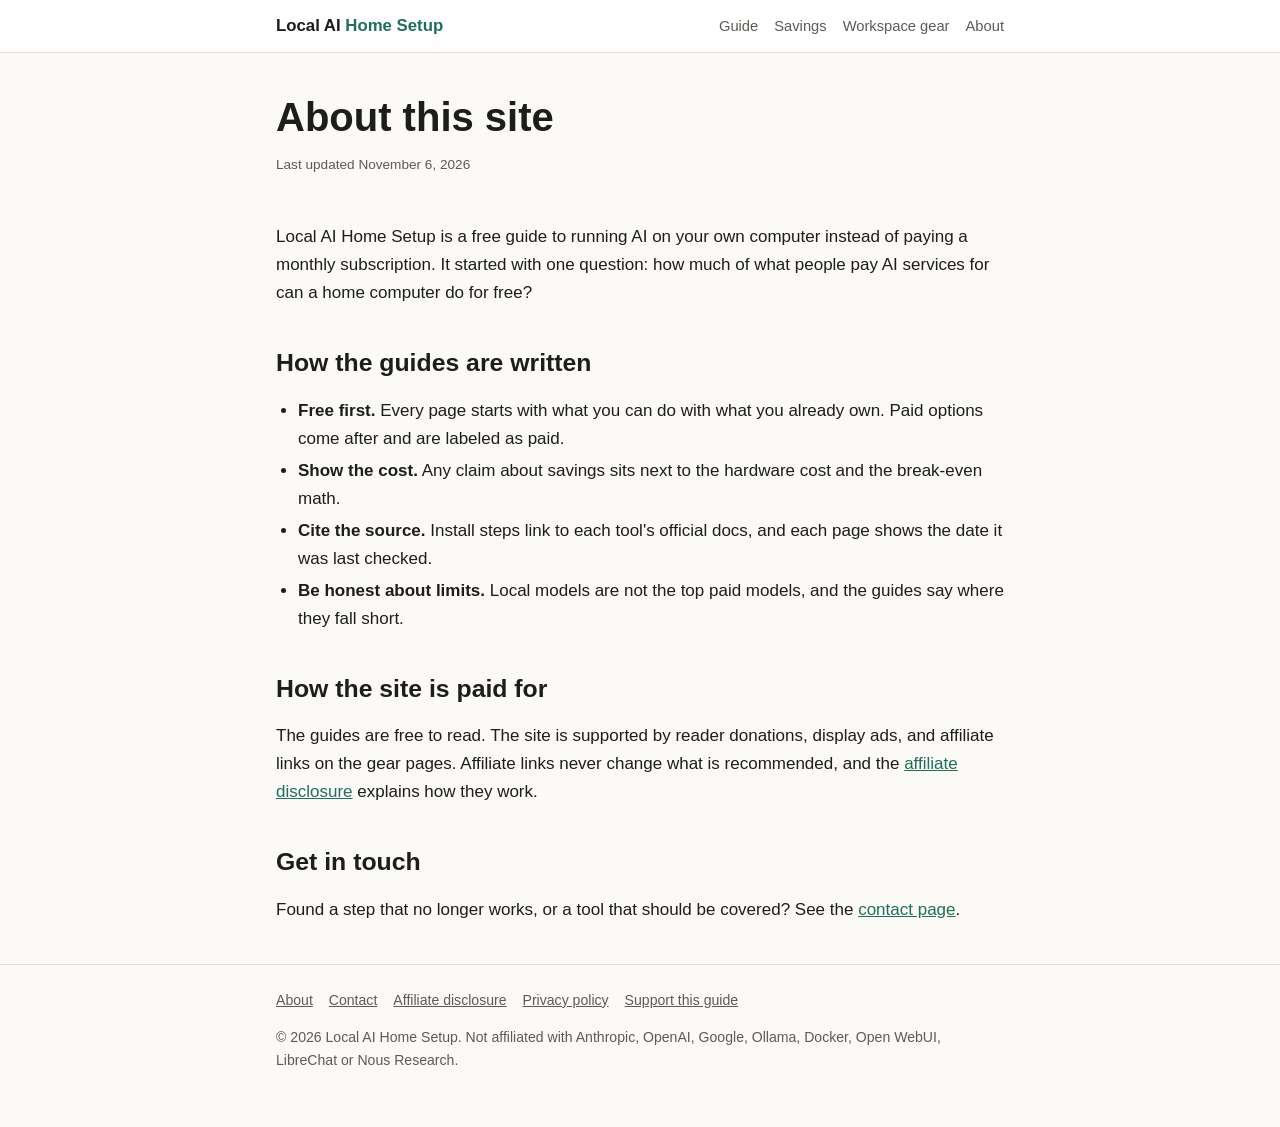
==== docs/about.html @ dd0f05dd "Build Phase 1 local AI guide site Co-Authored-By: Claude Opus 5.5 <noreply@anthropic.com> Claude-Ses" ====
<!doctype html>
<html lang="en" class="no-js">
<head>
<meta charset="utf-8">
<meta name="viewport" content="width=device-width, initial-scale=1">
<title>About this site | Local AI Home Setup</title>
<meta name="description" content="Who runs Local AI Home Setup and why the guides are free-first.">
<link rel="stylesheet" href="assets/style.css">
</head>
<body>
<header class="site-header">
  <div class="wrap">
    <a class="brand" href="index.html">Local AI <span>Home Setup</span></a>
    <nav class="site-nav" aria-label="Main">
      <a href="index.html#guide">Guide</a>
      <a href="index.html#savings">Savings</a>
      <a href="index.html#gear">Workspace gear</a>
      <a href="about.html">About</a>
    </nav>
  </div>
</header>
<main class="wrap">
<div class="hero"><h1>About this site</h1><p class="meta">Last updated November 6, 2026</p></div>

<p>Local AI Home Setup is a free guide to running AI on your own computer instead of paying a monthly subscription. It started with one question: how much of what people pay AI services for can a home computer do for free?</p>
<h2>How the guides are written</h2>
<ul>
  <li><strong>Free first.</strong> Every page starts with what you can do with what you already own. Paid options come after and are labeled as paid.</li>
  <li><strong>Show the cost.</strong> Any claim about savings sits next to the hardware cost and the break-even math.</li>
  <li><strong>Cite the source.</strong> Install steps link to each tool's official docs, and each page shows the date it was last checked.</li>
  <li><strong>Be honest about limits.</strong> Local models are not the top paid models, and the guides say where they fall short.</li>
</ul>
<h2>How the site is paid for</h2>
<p>The guides are free to read. The site is supported by reader donations, display ads, and affiliate links on the gear pages. Affiliate links never change what is recommended, and the <a href="disclosure.html">affiliate disclosure</a> explains how they work.</p>
<h2>Get in touch</h2>
<p>Found a step that no longer works, or a tool that should be covered? See the <a href="contact.html">contact page</a>.</p>

</main>
<footer class="site-footer">
  <div class="wrap">
    <nav aria-label="Footer">
      <a href="about.html">About</a>
      <a href="contact.html">Contact</a>
      <a href="disclosure.html">Affiliate disclosure</a>
      <a href="privacy.html">Privacy policy</a>
      <a href="index.html#support">Support this guide</a>
    </nav>
    <p>© <span id="year">2026</span> Local AI Home Setup. Not affiliated with Anthropic, OpenAI, Google, Ollama, Docker, Open WebUI, LibreChat or Nous Research.</p>
  </div>
</footer>
<script src="assets/app.js"></script>
</body>
</html>
---- docs/assets/style.css ----
:root {
  --bg: #fbfaf7;
  --surface: #ffffff;
  --surface-2: #f2f0ea;
  --text: #1d1d1b;
  --muted: #5d5b55;
  --line: #e2dfd6;
  --accent: #1f6f5c;
  --accent-soft: #e3f1ec;
  --warn-bg: #fff6e0;
  --warn-line: #e8c66a;
  --code-bg: #1e1f22;
  --code-text: #e8e6e3;
  --radius: 10px;
  --max: 760px;
}
@media (prefers-color-scheme: dark) {
  :root {
    --bg: #141513;
    --surface: #1c1d1b;
    --surface-2: #242522;
    --text: #ecebe6;
    --muted: #a6a49c;
    --line: #34352f;
    --accent: #5cc3a6;
    --accent-soft: #1d332c;
    --warn-bg: #2e2716;
    --warn-line: #7a6424;
    --code-bg: #0e0f0e;
  }
}
* { box-sizing: border-box; }
html { scroll-behavior: smooth; }
body {
  margin: 0;
  background: var(--bg);
  color: var(--text);
  font: 17px/1.65 -apple-system, BlinkMacSystemFont, "Segoe UI", Roboto, Helvetica, Arial, sans-serif;
  -webkit-text-size-adjust: 100%;
}
a { color: var(--accent); }
img { max-width: 100%; }
.wrap { max-width: var(--max); margin: 0 auto; padding: 0 16px; }

/* Header and nav */
.site-header { border-bottom: 1px solid var(--line); background: var(--surface); }
.site-header .wrap { display: flex; flex-wrap: wrap; align-items: center; justify-content: space-between; gap: 8px 20px; padding-top: 12px; padding-bottom: 12px; }
.brand { font-weight: 700; text-decoration: none; color: var(--text); font-size: 1.05rem; }
.brand span { color: var(--accent); }
.site-nav { display: flex; flex-wrap: wrap; gap: 4px 16px; font-size: .92rem; }
.site-nav a { color: var(--muted); text-decoration: none; }
.site-nav a:hover { color: var(--accent); }

/* Hero */
.hero { padding: 40px 0 16px; }
.hero h1 { font-size: clamp(1.8rem, 5vw, 2.5rem); line-height: 1.2; margin: 0 0 12px; }
.lede { font-size: 1.12rem; color: var(--muted); margin: 0 0 18px; }
.meta { font-size: .85rem; color: var(--muted); }
.btn { display: inline-block; background: var(--accent); color: #fff; padding: 10px 18px; border-radius: 8px; text-decoration: none; font-weight: 600; }
@media (prefers-color-scheme: dark) { .btn { color: #0d1a16; } }

/* Contents */
.toc { background: var(--surface); border: 1px solid var(--line); border-radius: var(--radius); padding: 14px 18px; margin: 20px 0; }
.toc strong { display: block; margin-bottom: 4px; }
.toc ol { margin: 0; padding-left: 20px; }
.toc li { margin: 2px 0; }

/* Sections */
section { padding: 8px 0; }
h2 { font-size: 1.55rem; line-height: 1.3; margin: 40px 0 10px; scroll-margin-top: 16px; }
h3 { font-size: 1.15rem; margin: 26px 0 8px; }
.part-label { text-transform: uppercase; letter-spacing: .08em; font-size: .75rem; font-weight: 700; color: var(--accent); margin: 48px 0 -30px; }
.step-num { display: inline-flex; align-items: center; justify-content: center; width: 30px; height: 30px; border-radius: 50%; background: var(--accent); color: #fff; font-size: .9rem; margin-right: 8px; vertical-align: 2px; }
@media (prefers-color-scheme: dark) { .step-num { color: #0d1a16; } }

.check { border-left: 4px solid var(--accent); background: var(--accent-soft); padding: 10px 14px; border-radius: 0 8px 8px 0; margin: 16px 0; }
.note { border-left: 4px solid var(--warn-line); background: var(--warn-bg); padding: 10px 14px; border-radius: 0 8px 8px 0; margin: 16px 0; }
.check p, .note p { margin: 0; }

/* Code */
code { font-family: ui-monospace, SFMono-Regular, Menlo, Consolas, monospace; font-size: .88em; background: var(--surface-2); padding: 1px 5px; border-radius: 4px; overflow-wrap: anywhere; }
.code { position: relative; margin: 12px 0; }
.code pre { margin: 0; background: var(--code-bg); color: var(--code-text); padding: 14px 16px; padding-right: 72px; border-radius: 8px; overflow-x: auto; font-size: .85rem; line-height: 1.5; }
.code pre code { background: none; padding: 0; color: inherit; font-size: inherit; overflow-wrap: normal; }
.copy { position: absolute; top: 8px; right: 8px; background: #3a3c40; color: #fff; border: 0; border-radius: 6px; padding: 4px 10px; font-size: .75rem; cursor: pointer; }
.copy:hover { background: #4b4e53; }

/* Tables */
.table-wrap { overflow-x: auto; margin: 14px 0; border: 1px solid var(--line); border-radius: var(--radius); }
table { border-collapse: collapse; width: 100%; font-size: .93rem; background: var(--surface); }
th, td { text-align: left; padding: 9px 12px; border-bottom: 1px solid var(--line); vertical-align: top; }
th { background: var(--surface-2); font-weight: 600; }
tr:last-child td { border-bottom: 0; }

/* OS tabs */
.tabs { margin: 14px 0; }
.tab-list { display: flex; flex-wrap: wrap; gap: 6px; margin-bottom: 8px; }
.tab-list button { border: 1px solid var(--line); background: var(--surface); color: var(--text); padding: 6px 14px; border-radius: 999px; cursor: pointer; font-size: .88rem; }
.tab-list button[aria-selected="true"] { background: var(--accent); border-color: var(--accent); color: #fff; }
@media (prefers-color-scheme: dark) { .tab-list button[aria-selected="true"] { color: #0d1a16; } }
.js .tab-panel[hidden] { display: none; }
.tab-panel h4 { margin: 4px 0; font-size: 1rem; }
.no-js .tab-list { display: none; }

/* Cards */
.cards { display: grid; grid-template-columns: repeat(auto-fit, minmax(220px, 1fr)); gap: 12px; margin: 14px 0; }
.card { background: var(--surface); border: 1px solid var(--line); border-radius: var(--radius); padding: 14px 16px; }
.card h4 { margin: 0 0 4px; font-size: 1.02rem; }
.card p { margin: 6px 0; font-size: .93rem; }
.card .tag { display: inline-block; font-size: .72rem; font-weight: 700; text-transform: uppercase; letter-spacing: .05em; padding: 2px 8px; border-radius: 999px; background: var(--accent-soft); color: var(--accent); }
.card .tag.paid { background: var(--warn-bg); color: #8a6200; }
@media (prefers-color-scheme: dark) { .card .tag.paid { color: #e8c66a; } }
.card.pick { border-color: var(--accent); }

/* Blog excerpt */
.blog { background: var(--surface); border: 1px solid var(--line); border-radius: var(--radius); padding: 4px 20px 16px; margin: 30px 0; }
.blog h2 { margin-top: 24px; }

/* Calculator */
.calc { background: var(--surface-2); border-radius: var(--radius); padding: 16px; margin: 18px 0; }
.calc-grid { display: grid; grid-template-columns: repeat(auto-fit, minmax(200px, 1fr)); gap: 12px; }
.calc label { display: block; font-size: .88rem; font-weight: 600; margin-bottom: 4px; }
.calc input, .calc select { width: 100%; padding: 8px 10px; font-size: 1rem; border: 1px solid var(--line); border-radius: 6px; background: var(--surface); color: var(--text); }
.calc-out { margin-top: 14px; font-size: 1.05rem; }
.calc-out strong { color: var(--accent); }

/* Gear */
.disclosure { border: 2px solid var(--warn-line); background: var(--warn-bg); border-radius: var(--radius); padding: 12px 16px; margin: 16px 0; font-size: .95rem; }
.gear-cat { margin: 26px 0; }
.slot { font-size: .8rem; color: var(--muted); border: 1px dashed var(--line); border-radius: 6px; padding: 6px 8px; margin-top: 8px; }

/* Ad slots */
.ad-slot { margin: 28px auto; min-height: 120px; display: flex; align-items: center; justify-content: center; border: 1px dashed var(--line); border-radius: 8px; color: var(--muted); font-size: .78rem; text-transform: uppercase; letter-spacing: .08em; background: var(--surface); }
.ad-slot::before { content: "Advertisement"; }
.ad-slot.wide { min-height: 100px; }

/* Support + footer */
.support { background: var(--accent-soft); border-radius: var(--radius); padding: 16px 20px; margin: 36px 0; }
.support h2 { margin-top: 6px; }
.site-footer { border-top: 1px solid var(--line); margin-top: 40px; padding: 24px 0 40px; font-size: .88rem; color: var(--muted); }
.site-footer nav { display: flex; flex-wrap: wrap; gap: 6px 16px; margin-bottom: 8px; }
.site-footer a { color: var(--muted); }

.sources { font-size: .88rem; }
.sources li { margin: 4px 0; overflow-wrap: anywhere; }
ul, ol { padding-left: 22px; }
li { margin: 4px 0; }
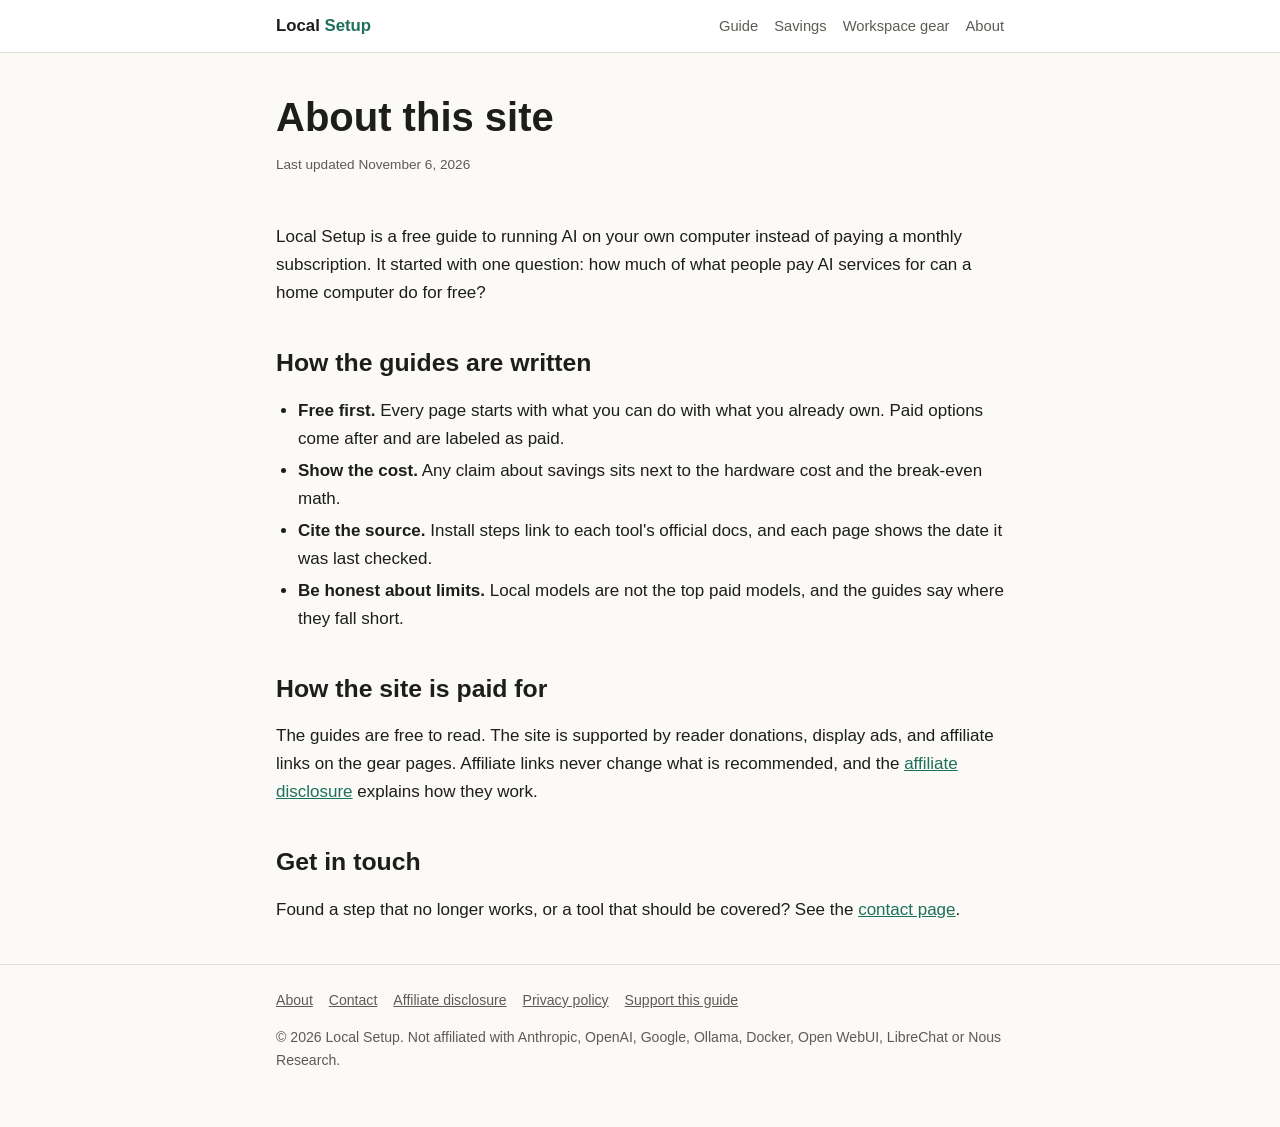
==== commit b26c3c61: "Rename site to Local Setup Co-Authored-By: Claude Opus 5.5 <noreply@anthropic.com> Claude-Session: h" ====
--- a/docs/about.html
+++ b/docs/about.html
@@ -3,14 +3,14 @@
 <head>
 <meta charset="utf-8">
 <meta name="viewport" content="width=device-width, initial-scale=1">
-<title>About this site | Local AI Home Setup</title>
-<meta name="description" content="Who runs Local AI Home Setup and why the guides are free-first.">
+<title>About this site | Local Setup</title>
+<meta name="description" content="Who runs Local Setup and why the guides are free-first.">
 <link rel="stylesheet" href="assets/style.css">
 </head>
 <body>
 <header class="site-header">
   <div class="wrap">
-    <a class="brand" href="index.html">Local AI <span>Home Setup</span></a>
+    <a class="brand" href="index.html">Local <span>Setup</span></a>
     <nav class="site-nav" aria-label="Main">
       <a href="index.html#guide">Guide</a>
       <a href="index.html#savings">Savings</a>
@@ -22,7 +22,7 @@
 <main class="wrap">
 <div class="hero"><h1>About this site</h1><p class="meta">Last updated November 6, 2026</p></div>
 
-<p>Local AI Home Setup is a free guide to running AI on your own computer instead of paying a monthly subscription. It started with one question: how much of what people pay AI services for can a home computer do for free?</p>
+<p>Local Setup is a free guide to running AI on your own computer instead of paying a monthly subscription. It started with one question: how much of what people pay AI services for can a home computer do for free?</p>
 <h2>How the guides are written</h2>
 <ul>
   <li><strong>Free first.</strong> Every page starts with what you can do with what you already own. Paid options come after and are labeled as paid.</li>
@@ -45,7 +45,7 @@
       <a href="privacy.html">Privacy policy</a>
       <a href="index.html#support">Support this guide</a>
     </nav>
-    <p>© <span id="year">2026</span> Local AI Home Setup. Not affiliated with Anthropic, OpenAI, Google, Ollama, Docker, Open WebUI, LibreChat or Nous Research.</p>
+    <p>© <span id="year">2026</span> Local Setup. Not affiliated with Anthropic, OpenAI, Google, Ollama, Docker, Open WebUI, LibreChat or Nous Research.</p>
   </div>
 </footer>
 <script src="assets/app.js"></script>
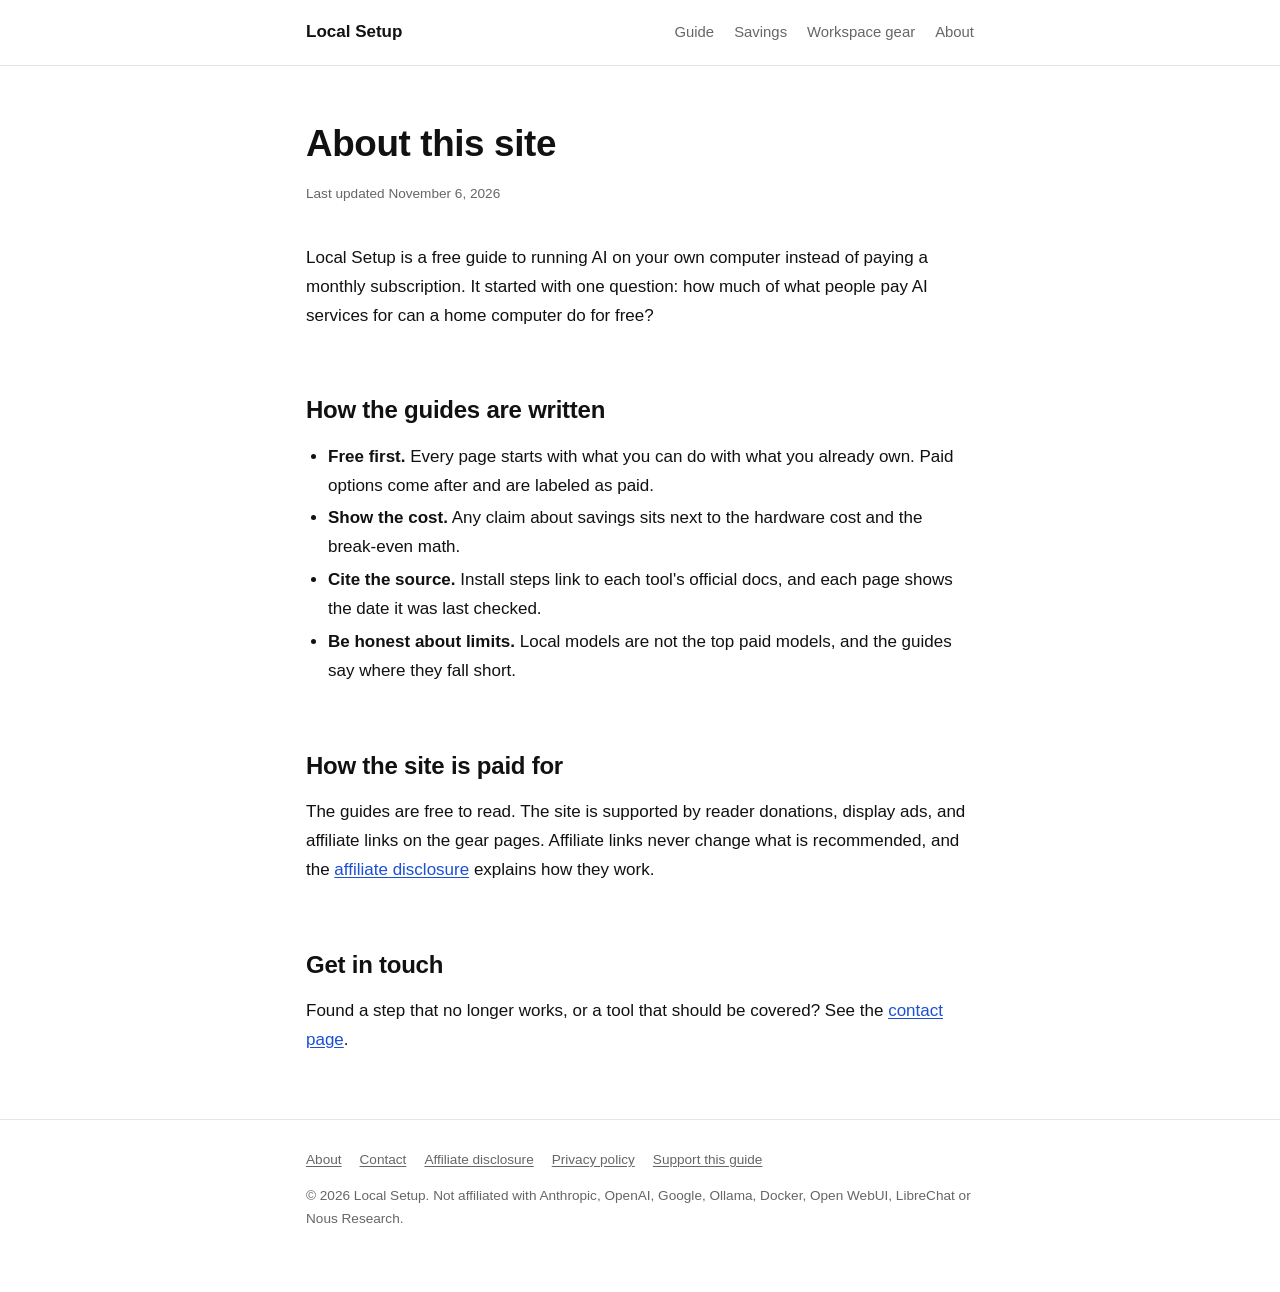
==== commit b14baaee: "Force browsers to load the new stylesheet Co-Authored-By: Claude Opus 5.5 <noreply@anthropic.com> Cl" ====
--- a/docs/about.html
+++ b/docs/about.html
@@ -5,7 +5,7 @@
 <meta name="viewport" content="width=device-width, initial-scale=1">
 <title>About this site | Local Setup</title>
 <meta name="description" content="Who runs Local Setup and why the guides are free-first.">
-<link rel="stylesheet" href="assets/style.css">
+<link rel="stylesheet" href="assets/style.css?v=2">
 </head>
 <body>
 <header class="site-header">
@@ -48,6 +48,6 @@
     <p>© <span id="year">2026</span> Local Setup. Not affiliated with Anthropic, OpenAI, Google, Ollama, Docker, Open WebUI, LibreChat or Nous Research.</p>
   </div>
 </footer>
-<script src="assets/app.js"></script>
+<script src="assets/app.js?v=2"></script>
 </body>
 </html>
--- a/docs/assets/style.css
+++ b/docs/assets/style.css
@@ -1,147 +1,127 @@
 :root {
-  --bg: #fbfaf7;
-  --surface: #ffffff;
-  --surface-2: #f2f0ea;
-  --text: #1d1d1b;
-  --muted: #5d5b55;
-  --line: #e2dfd6;
-  --accent: #1f6f5c;
-  --accent-soft: #e3f1ec;
-  --warn-bg: #fff6e0;
-  --warn-line: #e8c66a;
-  --code-bg: #1e1f22;
-  --code-text: #e8e6e3;
-  --radius: 10px;
-  --max: 760px;
-}
-@media (prefers-color-scheme: dark) {
-  :root {
-    --bg: #141513;
-    --surface: #1c1d1b;
-    --surface-2: #242522;
-    --text: #ecebe6;
-    --muted: #a6a49c;
-    --line: #34352f;
-    --accent: #5cc3a6;
-    --accent-soft: #1d332c;
-    --warn-bg: #2e2716;
-    --warn-line: #7a6424;
-    --code-bg: #0e0f0e;
-  }
+  --text: #111;
+  --muted: #666;
+  --line: #e5e5e5;
+  --soft: #f6f6f6;
+  --accent: #1a4fd6;
+  --max: 700px;
+  color-scheme: light;
 }
 * { box-sizing: border-box; }
 html { scroll-behavior: smooth; }
 body {
   margin: 0;
-  background: var(--bg);
+  background: #fff;
   color: var(--text);
-  font: 17px/1.65 -apple-system, BlinkMacSystemFont, "Segoe UI", Roboto, Helvetica, Arial, sans-serif;
+  font: 17px/1.7 -apple-system, BlinkMacSystemFont, "Segoe UI", Roboto, Helvetica, Arial, sans-serif;
   -webkit-text-size-adjust: 100%;
 }
-a { color: var(--accent); }
-img { max-width: 100%; }
+a { color: var(--accent); text-underline-offset: 2px; }
 .wrap { max-width: var(--max); margin: 0 auto; padding: 0 16px; }
 
-/* Header and nav */
-.site-header { border-bottom: 1px solid var(--line); background: var(--surface); }
-.site-header .wrap { display: flex; flex-wrap: wrap; align-items: center; justify-content: space-between; gap: 8px 20px; padding-top: 12px; padding-bottom: 12px; }
-.brand { font-weight: 700; text-decoration: none; color: var(--text); font-size: 1.05rem; }
-.brand span { color: var(--accent); }
-.site-nav { display: flex; flex-wrap: wrap; gap: 4px 16px; font-size: .92rem; }
+/* Header */
+.site-header { border-bottom: 1px solid var(--line); }
+.site-header .wrap { display: flex; flex-wrap: wrap; align-items: baseline; justify-content: space-between; gap: 6px 24px; padding-top: 18px; padding-bottom: 18px; }
+.brand { font-weight: 600; text-decoration: none; color: var(--text); }
+.brand span { color: inherit; }
+.site-nav { display: flex; flex-wrap: wrap; gap: 4px 20px; font-size: .93rem; }
 .site-nav a { color: var(--muted); text-decoration: none; }
-.site-nav a:hover { color: var(--accent); }
+.site-nav a:hover { color: var(--text); }
 
-/* Hero */
-.hero { padding: 40px 0 16px; }
-.hero h1 { font-size: clamp(1.8rem, 5vw, 2.5rem); line-height: 1.2; margin: 0 0 12px; }
-.lede { font-size: 1.12rem; color: var(--muted); margin: 0 0 18px; }
+/* Intro */
+.hero { padding: 56px 0 8px; }
+.hero h1 { font-size: clamp(1.75rem, 5vw, 2.3rem); line-height: 1.2; font-weight: 700; letter-spacing: -.01em; margin: 0 0 16px; }
+.lede { font-size: 1.1rem; margin: 0 0 16px; }
 .meta { font-size: .85rem; color: var(--muted); }
-.btn { display: inline-block; background: var(--accent); color: #fff; padding: 10px 18px; border-radius: 8px; text-decoration: none; font-weight: 600; }
-@media (prefers-color-scheme: dark) { .btn { color: #0d1a16; } }
+.btn { display: inline-block; color: #fff; background: var(--text); padding: 9px 16px; border-radius: 4px; text-decoration: none; font-size: .95rem; }
+.btn:hover { background: #333; }
 
 /* Contents */
-.toc { background: var(--surface); border: 1px solid var(--line); border-radius: var(--radius); padding: 14px 18px; margin: 20px 0; }
-.toc strong { display: block; margin-bottom: 4px; }
+.toc { margin: 32px 0; padding: 0; }
+.toc strong { display: block; font-size: .8rem; text-transform: uppercase; letter-spacing: .06em; color: var(--muted); font-weight: 600; margin-bottom: 6px; }
 .toc ol { margin: 0; padding-left: 20px; }
-.toc li { margin: 2px 0; }
 
-/* Sections */
-section { padding: 8px 0; }
-h2 { font-size: 1.55rem; line-height: 1.3; margin: 40px 0 10px; scroll-margin-top: 16px; }
-h3 { font-size: 1.15rem; margin: 26px 0 8px; }
-.part-label { text-transform: uppercase; letter-spacing: .08em; font-size: .75rem; font-weight: 700; color: var(--accent); margin: 48px 0 -30px; }
-.step-num { display: inline-flex; align-items: center; justify-content: center; width: 30px; height: 30px; border-radius: 50%; background: var(--accent); color: #fff; font-size: .9rem; margin-right: 8px; vertical-align: 2px; }
-@media (prefers-color-scheme: dark) { .step-num { color: #0d1a16; } }
+/* Headings */
+section { padding: 0; }
+h2 { font-size: 1.5rem; line-height: 1.3; margin: 64px 0 12px; scroll-margin-top: 16px; letter-spacing: -.01em; }
+h3 { font-size: 1.15rem; margin: 44px 0 8px; scroll-margin-top: 16px; }
+h4 { font-size: 1rem; margin: 24px 0 6px; }
+.part-label { display: none; }
+.step-num { color: var(--muted); font-weight: 400; margin-right: 10px; }
+.step-num::after { content: "."; }
 
-.check { border-left: 4px solid var(--accent); background: var(--accent-soft); padding: 10px 14px; border-radius: 0 8px 8px 0; margin: 16px 0; }
-.note { border-left: 4px solid var(--warn-line); background: var(--warn-bg); padding: 10px 14px; border-radius: 0 8px 8px 0; margin: 16px 0; }
+/* Checks and notes: plain text with a thin rule */
+.check, .note { margin: 18px 0; padding-left: 14px; border-left: 2px solid var(--line); }
+.check { border-left-color: var(--accent); }
 .check p, .note p { margin: 0; }
 
 /* Code */
-code { font-family: ui-monospace, SFMono-Regular, Menlo, Consolas, monospace; font-size: .88em; background: var(--surface-2); padding: 1px 5px; border-radius: 4px; overflow-wrap: anywhere; }
-.code { position: relative; margin: 12px 0; }
-.code pre { margin: 0; background: var(--code-bg); color: var(--code-text); padding: 14px 16px; padding-right: 72px; border-radius: 8px; overflow-x: auto; font-size: .85rem; line-height: 1.5; }
-.code pre code { background: none; padding: 0; color: inherit; font-size: inherit; overflow-wrap: normal; }
-.copy { position: absolute; top: 8px; right: 8px; background: #3a3c40; color: #fff; border: 0; border-radius: 6px; padding: 4px 10px; font-size: .75rem; cursor: pointer; }
-.copy:hover { background: #4b4e53; }
+code { font-family: ui-monospace, SFMono-Regular, Menlo, Consolas, monospace; font-size: .86em; background: var(--soft); padding: 1px 4px; border-radius: 3px; overflow-wrap: anywhere; }
+.code { position: relative; margin: 14px 0; }
+.code pre { margin: 0; background: var(--soft); border: 1px solid var(--line); padding: 14px 16px; padding-right: 70px; border-radius: 4px; overflow-x: auto; font-size: .84rem; line-height: 1.55; }
+.code pre code { background: none; padding: 0; font-size: inherit; overflow-wrap: normal; }
+.copy { position: absolute; top: 8px; right: 8px; background: #fff; color: var(--muted); border: 1px solid var(--line); border-radius: 3px; padding: 2px 8px; font-size: .75rem; cursor: pointer; }
+.copy:hover { color: var(--text); border-color: #ccc; }
 
 /* Tables */
-.table-wrap { overflow-x: auto; margin: 14px 0; border: 1px solid var(--line); border-radius: var(--radius); }
-table { border-collapse: collapse; width: 100%; font-size: .93rem; background: var(--surface); }
-th, td { text-align: left; padding: 9px 12px; border-bottom: 1px solid var(--line); vertical-align: top; }
-th { background: var(--surface-2); font-weight: 600; }
-tr:last-child td { border-bottom: 0; }
+.table-wrap { overflow-x: auto; margin: 16px 0; }
+table { border-collapse: collapse; width: 100%; font-size: .93rem; }
+th, td { text-align: left; padding: 8px 12px 8px 0; border-bottom: 1px solid var(--line); vertical-align: top; }
+th { font-weight: 600; border-bottom-color: var(--text); }
 
-/* OS tabs */
-.tabs { margin: 14px 0; }
-.tab-list { display: flex; flex-wrap: wrap; gap: 6px; margin-bottom: 8px; }
-.tab-list button { border: 1px solid var(--line); background: var(--surface); color: var(--text); padding: 6px 14px; border-radius: 999px; cursor: pointer; font-size: .88rem; }
-.tab-list button[aria-selected="true"] { background: var(--accent); border-color: var(--accent); color: #fff; }
-@media (prefers-color-scheme: dark) { .tab-list button[aria-selected="true"] { color: #0d1a16; } }
+/* OS tabs: plain text switcher */
+.tabs { margin: 16px 0; }
+.tab-list { display: flex; flex-wrap: wrap; gap: 20px; border-bottom: 1px solid var(--line); margin-bottom: 12px; }
+.tab-list button { border: 0; background: none; color: var(--muted); padding: 6px 0; margin-bottom: -1px; border-bottom: 2px solid transparent; cursor: pointer; font: inherit; font-size: .93rem; }
+.tab-list button:hover { color: var(--text); }
+.tab-list button[aria-selected="true"] { color: var(--text); border-bottom-color: var(--text); }
 .js .tab-panel[hidden] { display: none; }
-.tab-panel h4 { margin: 4px 0; font-size: 1rem; }
+.js .tab-panel > h4:first-child { display: none; }
 .no-js .tab-list { display: none; }
 
-/* Cards */
-.cards { display: grid; grid-template-columns: repeat(auto-fit, minmax(220px, 1fr)); gap: 12px; margin: 14px 0; }
-.card { background: var(--surface); border: 1px solid var(--line); border-radius: var(--radius); padding: 14px 16px; }
-.card h4 { margin: 0 0 4px; font-size: 1.02rem; }
-.card p { margin: 6px 0; font-size: .93rem; }
-.card .tag { display: inline-block; font-size: .72rem; font-weight: 700; text-transform: uppercase; letter-spacing: .05em; padding: 2px 8px; border-radius: 999px; background: var(--accent-soft); color: var(--accent); }
-.card .tag.paid { background: var(--warn-bg); color: #8a6200; }
-@media (prefers-color-scheme: dark) { .card .tag.paid { color: #e8c66a; } }
-.card.pick { border-color: var(--accent); }
+/* Option lists (workspace apps, gear): rows, not boxes */
+.cards { margin: 12px 0; border-top: 1px solid var(--line); }
+.card { padding: 16px 0; border-bottom: 1px solid var(--line); }
+.card h4 { margin: 0 0 2px; font-size: 1rem; }
+.card p { margin: 4px 0; font-size: .95rem; }
+.card .tag { font-size: .75rem; text-transform: uppercase; letter-spacing: .06em; color: var(--muted); }
+.card .tag.paid { color: var(--muted); }
+.card.pick .tag { color: var(--accent); }
+.slot { margin-top: 6px; font-size: .9rem; }
 
-/* Blog excerpt */
-.blog { background: var(--surface); border: 1px solid var(--line); border-radius: var(--radius); padding: 4px 20px 16px; margin: 30px 0; }
-.blog h2 { margin-top: 24px; }
+/* Savings article */
+.blog { margin: 0; }
+.blog h2 { margin-top: 72px; padding-top: 40px; border-top: 1px solid var(--line); }
 
 /* Calculator */
-.calc { background: var(--surface-2); border-radius: var(--radius); padding: 16px; margin: 18px 0; }
-.calc-grid { display: grid; grid-template-columns: repeat(auto-fit, minmax(200px, 1fr)); gap: 12px; }
-.calc label { display: block; font-size: .88rem; font-weight: 600; margin-bottom: 4px; }
-.calc input, .calc select { width: 100%; padding: 8px 10px; font-size: 1rem; border: 1px solid var(--line); border-radius: 6px; background: var(--surface); color: var(--text); }
-.calc-out { margin-top: 14px; font-size: 1.05rem; }
-.calc-out strong { color: var(--accent); }
+.calc { border: 1px solid var(--line); border-radius: 4px; padding: 18px 18px 14px; margin: 22px 0; }
+.calc h3 { font-size: 1.05rem; }
+.calc-grid { display: grid; grid-template-columns: repeat(auto-fit, minmax(180px, 1fr)); gap: 14px; }
+.calc label { display: block; font-size: .85rem; color: var(--muted); margin-bottom: 4px; }
+.calc input, .calc select { width: 100%; padding: 8px 10px; font: inherit; font-size: 1rem; border: 1px solid #ccc; border-radius: 3px; background: #fff; color: var(--text); }
+.calc input:focus, .calc select:focus { outline: 2px solid var(--accent); outline-offset: -1px; border-color: var(--accent); }
+.calc-out { margin: 16px 0 6px; font-size: 1.05rem; }
+.calc-out strong { color: var(--text); }
 
 /* Gear */
-.disclosure { border: 2px solid var(--warn-line); background: var(--warn-bg); border-radius: var(--radius); padding: 12px 16px; margin: 16px 0; font-size: .95rem; }
-.gear-cat { margin: 26px 0; }
-.slot { font-size: .8rem; color: var(--muted); border: 1px dashed var(--line); border-radius: 6px; padding: 6px 8px; margin-top: 8px; }
+#gear h2 { margin-top: 72px; padding-top: 40px; border-top: 1px solid var(--line); }
+.disclosure { border: 1px solid var(--text); padding: 12px 14px; margin: 18px 0 8px; font-size: .95rem; }
+.gear-cat { margin: 8px 0; }
+.gear-cat h3 { margin-top: 36px; }
 
-/* Ad slots */
-.ad-slot { margin: 28px auto; min-height: 120px; display: flex; align-items: center; justify-content: center; border: 1px dashed var(--line); border-radius: 8px; color: var(--muted); font-size: .78rem; text-transform: uppercase; letter-spacing: .08em; background: var(--surface); }
+/* Ad slots: reserved space so nothing jumps when ads load */
+.ad-slot { margin: 48px 0; min-height: 120px; display: flex; align-items: center; justify-content: center; background: var(--soft); color: #999; font-size: .72rem; text-transform: uppercase; letter-spacing: .1em; }
 .ad-slot::before { content: "Advertisement"; }
 .ad-slot.wide { min-height: 100px; }
 
-/* Support + footer */
-.support { background: var(--accent-soft); border-radius: var(--radius); padding: 16px 20px; margin: 36px 0; }
-.support h2 { margin-top: 6px; }
-.site-footer { border-top: 1px solid var(--line); margin-top: 40px; padding: 24px 0 40px; font-size: .88rem; color: var(--muted); }
-.site-footer nav { display: flex; flex-wrap: wrap; gap: 6px 16px; margin-bottom: 8px; }
+/* Support and footer */
+.support { margin: 56px 0; padding-top: 8px; }
+.support h2 { margin-top: 0; }
+.site-footer { border-top: 1px solid var(--line); margin-top: 64px; padding: 28px 0 48px; font-size: .85rem; color: var(--muted); }
+.site-footer nav { display: flex; flex-wrap: wrap; gap: 6px 18px; margin-bottom: 10px; }
 .site-footer a { color: var(--muted); }
 
 .sources { font-size: .88rem; }
-.sources li { margin: 4px 0; overflow-wrap: anywhere; }
+.sources li { overflow-wrap: anywhere; }
 ul, ol { padding-left: 22px; }
 li { margin: 4px 0; }
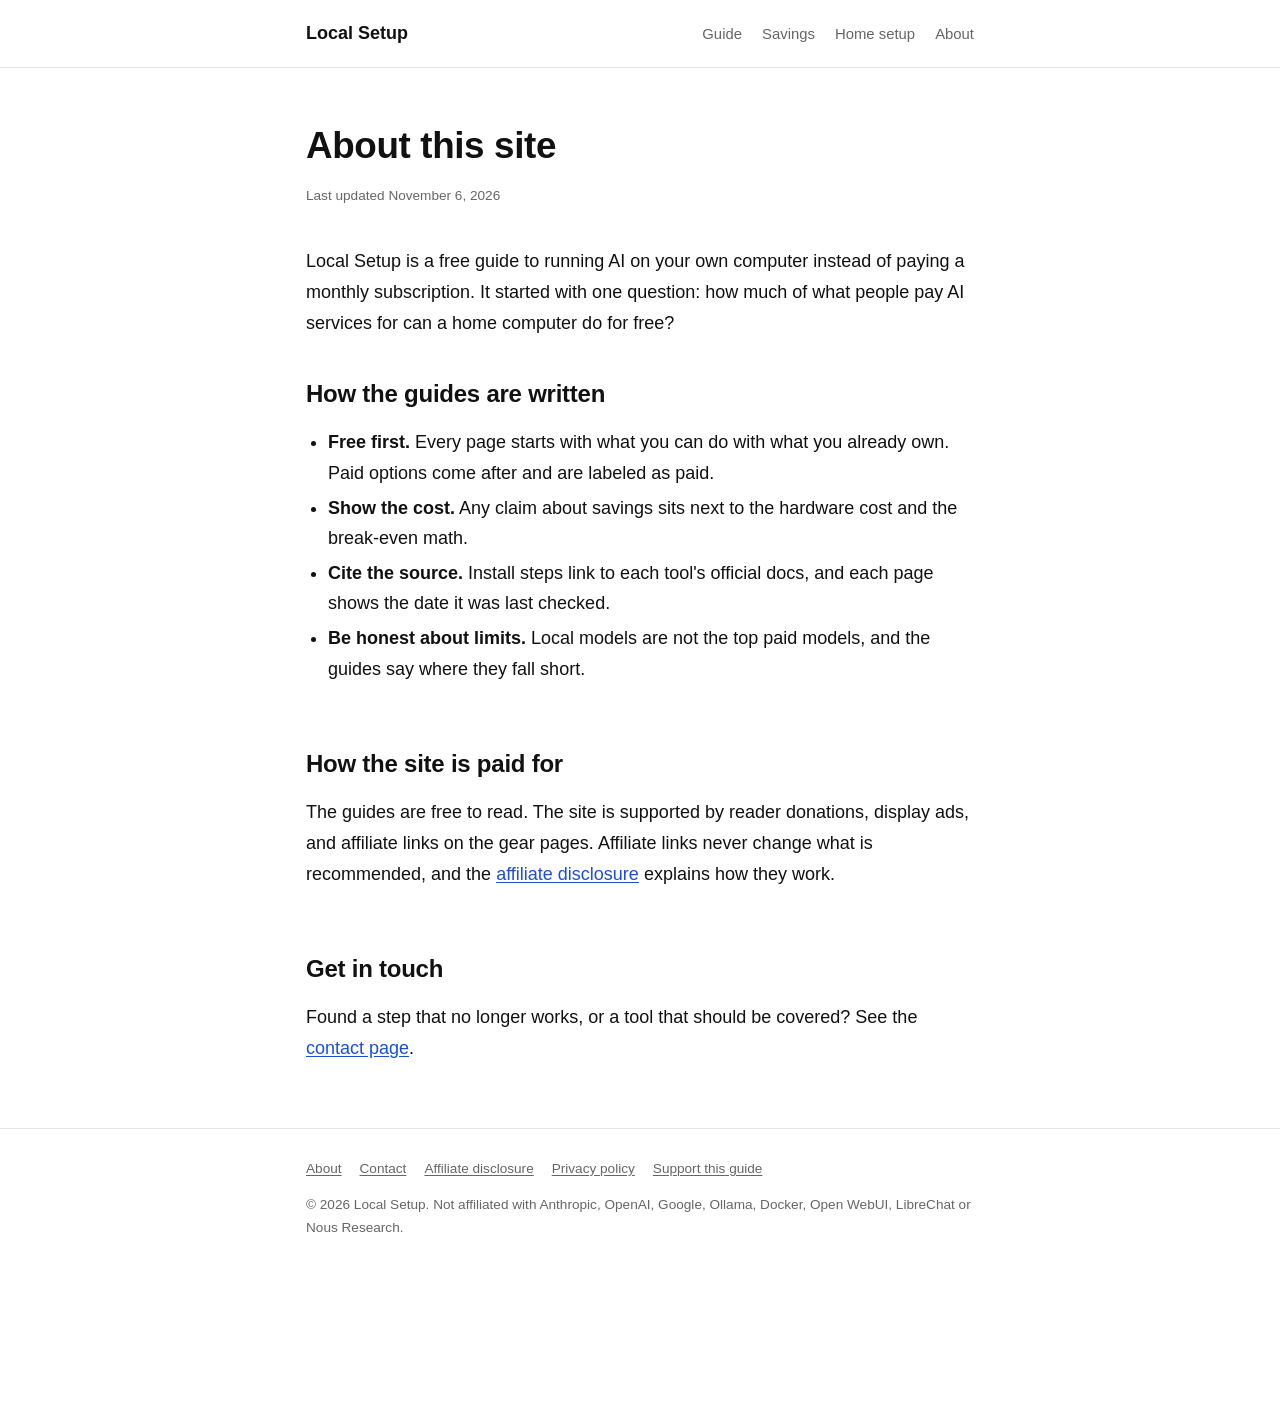
==== commit a94333ef: "Split the guide into one page per chunk with Next buttons Co-Authored-By: Claude Opus 5.5 <noreply@a" ====
--- a/docs/about.html
+++ b/docs/about.html
@@ -5,16 +5,16 @@
 <meta name="viewport" content="width=device-width, initial-scale=1">
 <title>About this site | Local Setup</title>
 <meta name="description" content="Who runs Local Setup and why the guides are free-first.">
-<link rel="stylesheet" href="assets/style.css?v=2">
+<link rel="stylesheet" href="assets/style.css?v=3">
 </head>
 <body>
 <header class="site-header">
   <div class="wrap">
-    <a class="brand" href="index.html">Local <span>Setup</span></a>
+    <a class="brand" href="index.html">Local Setup</a>
     <nav class="site-nav" aria-label="Main">
-      <a href="index.html#guide">Guide</a>
-      <a href="index.html#savings">Savings</a>
-      <a href="index.html#gear">Workspace gear</a>
+      <a href="get-ready.html">Guide</a>
+      <a href="savings.html">Savings</a>
+      <a href="home-setup.html">Home setup</a>
       <a href="about.html">About</a>
     </nav>
   </div>
@@ -48,6 +48,6 @@
     <p>© <span id="year">2026</span> Local Setup. Not affiliated with Anthropic, OpenAI, Google, Ollama, Docker, Open WebUI, LibreChat or Nous Research.</p>
   </div>
 </footer>
-<script src="assets/app.js?v=2"></script>
+<script src="assets/app.js?v=3"></script>
 </body>
 </html>
--- a/docs/assets/style.css
+++ b/docs/assets/style.css
@@ -125,3 +125,26 @@
 .sources li { overflow-wrap: anywhere; }
 ul, ol { padding-left: 22px; }
 li { margin: 4px 0; }
+
+/* Multi-page guide */
+body { font-size: 18px; padding-bottom: 76px; }
+@media (min-width: 760px) { body { padding-bottom: 106px; } }
+.page-head { padding: 48px 0 4px; }
+.page-head h1 { font-size: clamp(1.7rem, 5vw, 2.2rem); line-height: 1.2; letter-spacing: -.01em; margin: 0 0 14px; }
+.progress { font-size: .85rem; color: var(--muted); margin: 0 0 6px; }
+main > h2:first-of-type, .page-head + .ad-slot + h2 { margin-top: 40px; }
+.steps { padding-left: 22px; }
+.steps li { margin: 14px 0; }
+.steps a { font-weight: 600; }
+.steps span { color: var(--muted); font-size: .95rem; }
+.pager { margin: 48px 0 8px; display: flex; flex-direction: column; gap: 14px; }
+.pager .next { display: block; border: 1px solid var(--text); border-radius: 4px; padding: 14px 18px; text-decoration: none; color: var(--text); font-weight: 600; font-size: 1.05rem; }
+.pager .next span { display: block; font-size: .78rem; font-weight: 400; color: var(--muted); text-transform: uppercase; letter-spacing: .06em; margin-bottom: 2px; }
+.pager .next:hover { background: var(--text); color: #fff; }
+.pager .next:hover span { color: #ccc; }
+.pager .back { color: var(--muted); font-size: .93rem; }
+
+/* Sticky banner: one small ad fixed to the bottom; body padding keeps it off the content */
+.ad-sticky { position: fixed; left: 0; right: 0; bottom: 0; height: 60px; background: #fff; border-top: 1px solid var(--line); display: flex; align-items: center; justify-content: center; color: #999; font-size: .72rem; text-transform: uppercase; letter-spacing: .1em; z-index: 10; }
+.ad-sticky::before { content: "Advertisement"; }
+@media (min-width: 760px) { .ad-sticky { height: 90px; } }
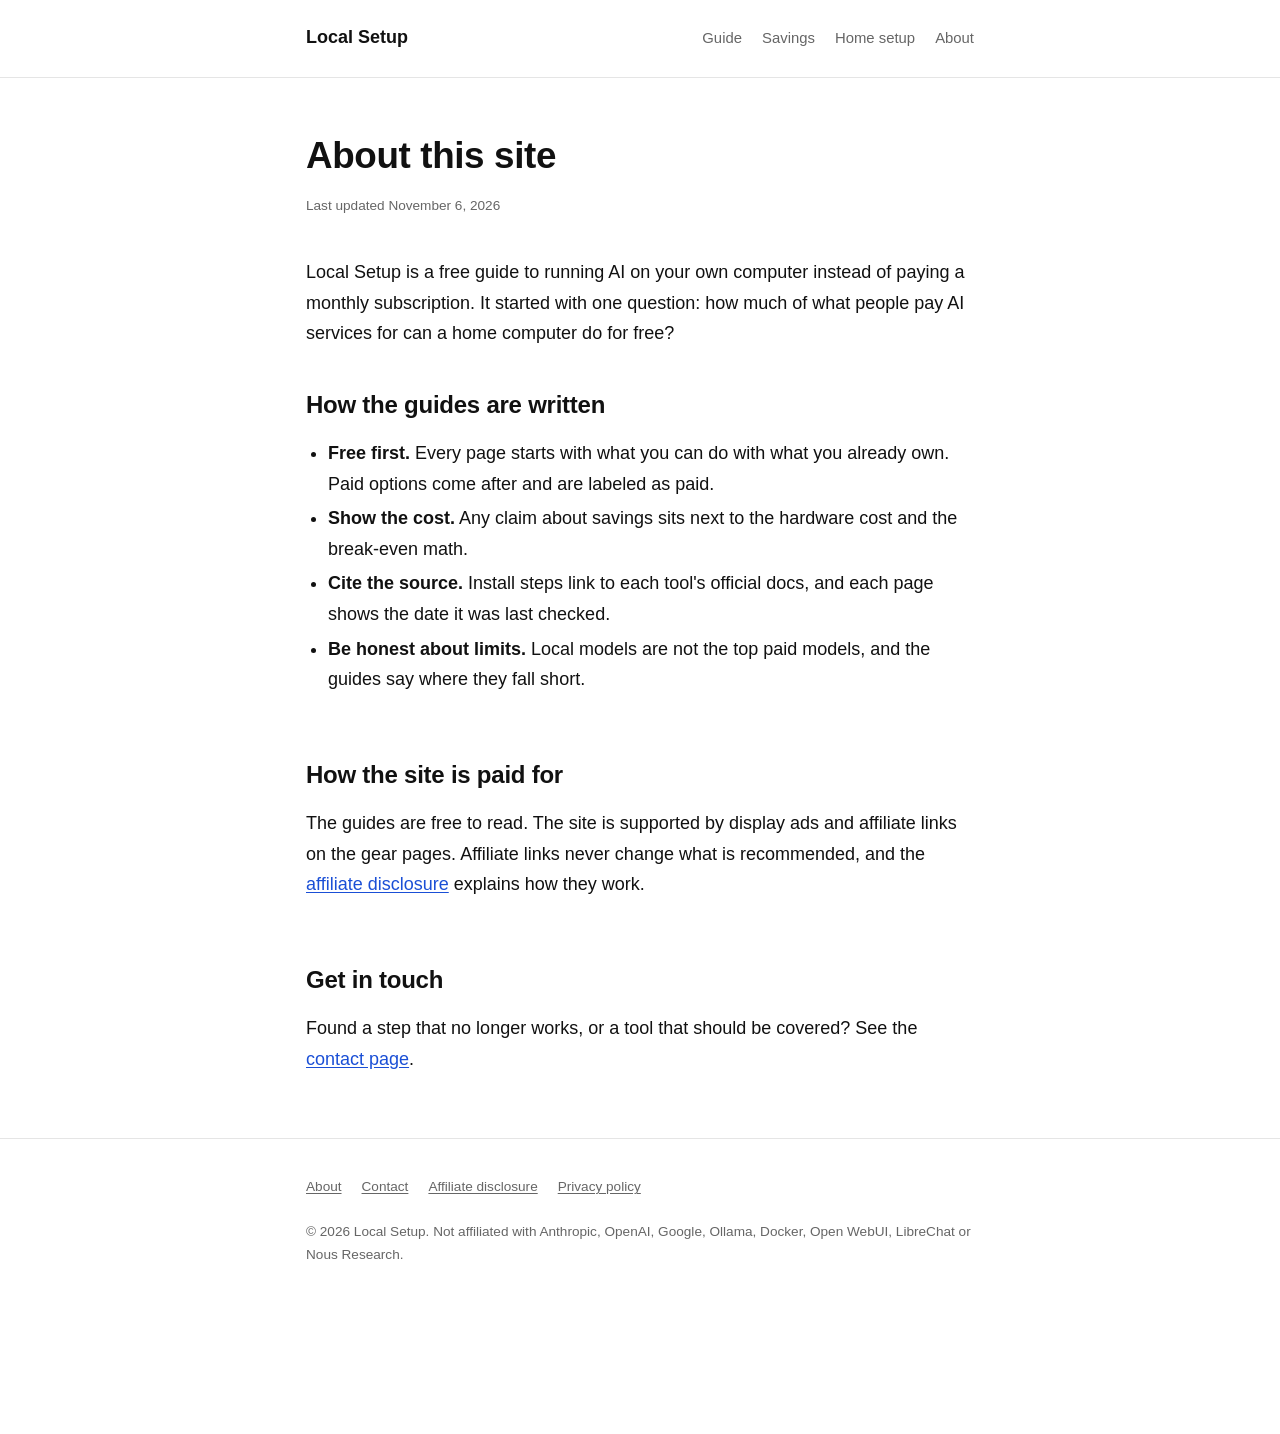
==== commit 2e0ac9d5: "Final pass: schema, canonical URLs, drop-in markers, no donations, phone fixes Co-Authored-By: Claud" ====
--- a/docs/about.html
+++ b/docs/about.html
@@ -5,7 +5,9 @@
 <meta name="viewport" content="width=device-width, initial-scale=1">
 <title>About this site | Local Setup</title>
 <meta name="description" content="Who runs Local Setup and why the guides are free-first.">
-<link rel="stylesheet" href="assets/style.css?v=3">
+<link rel="canonical" href="https://welles-carbert.github.io/Local-setup/about.html">
+<meta property="og:url" content="https://welles-carbert.github.io/Local-setup/about.html">
+<link rel="stylesheet" href="assets/style.css?v=4">
 </head>
 <body>
 <header class="site-header">
@@ -31,7 +33,7 @@
   <li><strong>Be honest about limits.</strong> Local models are not the top paid models, and the guides say where they fall short.</li>
 </ul>
 <h2>How the site is paid for</h2>
-<p>The guides are free to read. The site is supported by reader donations, display ads, and affiliate links on the gear pages. Affiliate links never change what is recommended, and the <a href="disclosure.html">affiliate disclosure</a> explains how they work.</p>
+<p>The guides are free to read. The site is supported by display ads and affiliate links on the gear pages. Affiliate links never change what is recommended, and the <a href="disclosure.html">affiliate disclosure</a> explains how they work.</p>
 <h2>Get in touch</h2>
 <p>Found a step that no longer works, or a tool that should be covered? See the <a href="contact.html">contact page</a>.</p>
 
@@ -43,11 +45,10 @@
       <a href="contact.html">Contact</a>
       <a href="disclosure.html">Affiliate disclosure</a>
       <a href="privacy.html">Privacy policy</a>
-      <a href="index.html#support">Support this guide</a>
     </nav>
     <p>© <span id="year">2026</span> Local Setup. Not affiliated with Anthropic, OpenAI, Google, Ollama, Docker, Open WebUI, LibreChat or Nous Research.</p>
   </div>
 </footer>
-<script src="assets/app.js?v=3"></script>
+<script src="assets/app.js?v=4"></script>
 </body>
 </html>
--- a/docs/assets/style.css
+++ b/docs/assets/style.css
@@ -148,3 +148,19 @@
 .ad-sticky { position: fixed; left: 0; right: 0; bottom: 0; height: 60px; background: #fff; border-top: 1px solid var(--line); display: flex; align-items: center; justify-content: center; color: #999; font-size: .72rem; text-transform: uppercase; letter-spacing: .1em; z-index: 10; }
 .ad-sticky::before { content: "Advertisement"; }
 @media (min-width: 760px) { .ad-sticky { height: 90px; } }
+
+/* Bigger tap targets on phones */
+.site-footer nav a, .site-nav a { display: inline-block; padding: 8px 0; }
+.site-footer nav { gap: 0 20px; }
+.copy { padding: 6px 12px; font-size: .8rem; }
+.slot a { display: inline-block; padding: 10px 0; }
+.pager .back { display: inline-block; padding: 8px 0; }
+
+/* Phones: less empty space up top so the reader sees content before the first ad */
+@media (max-width: 600px) {
+  .site-header .wrap { padding-top: 10px; padding-bottom: 6px; gap: 0 18px; }
+  .site-nav { gap: 0 16px; }
+  .page-head { padding-top: 24px; }
+  .page-head h1 { font-size: 1.6rem; }
+  .ad-slot { margin: 32px 0; min-height: 100px; }
+}
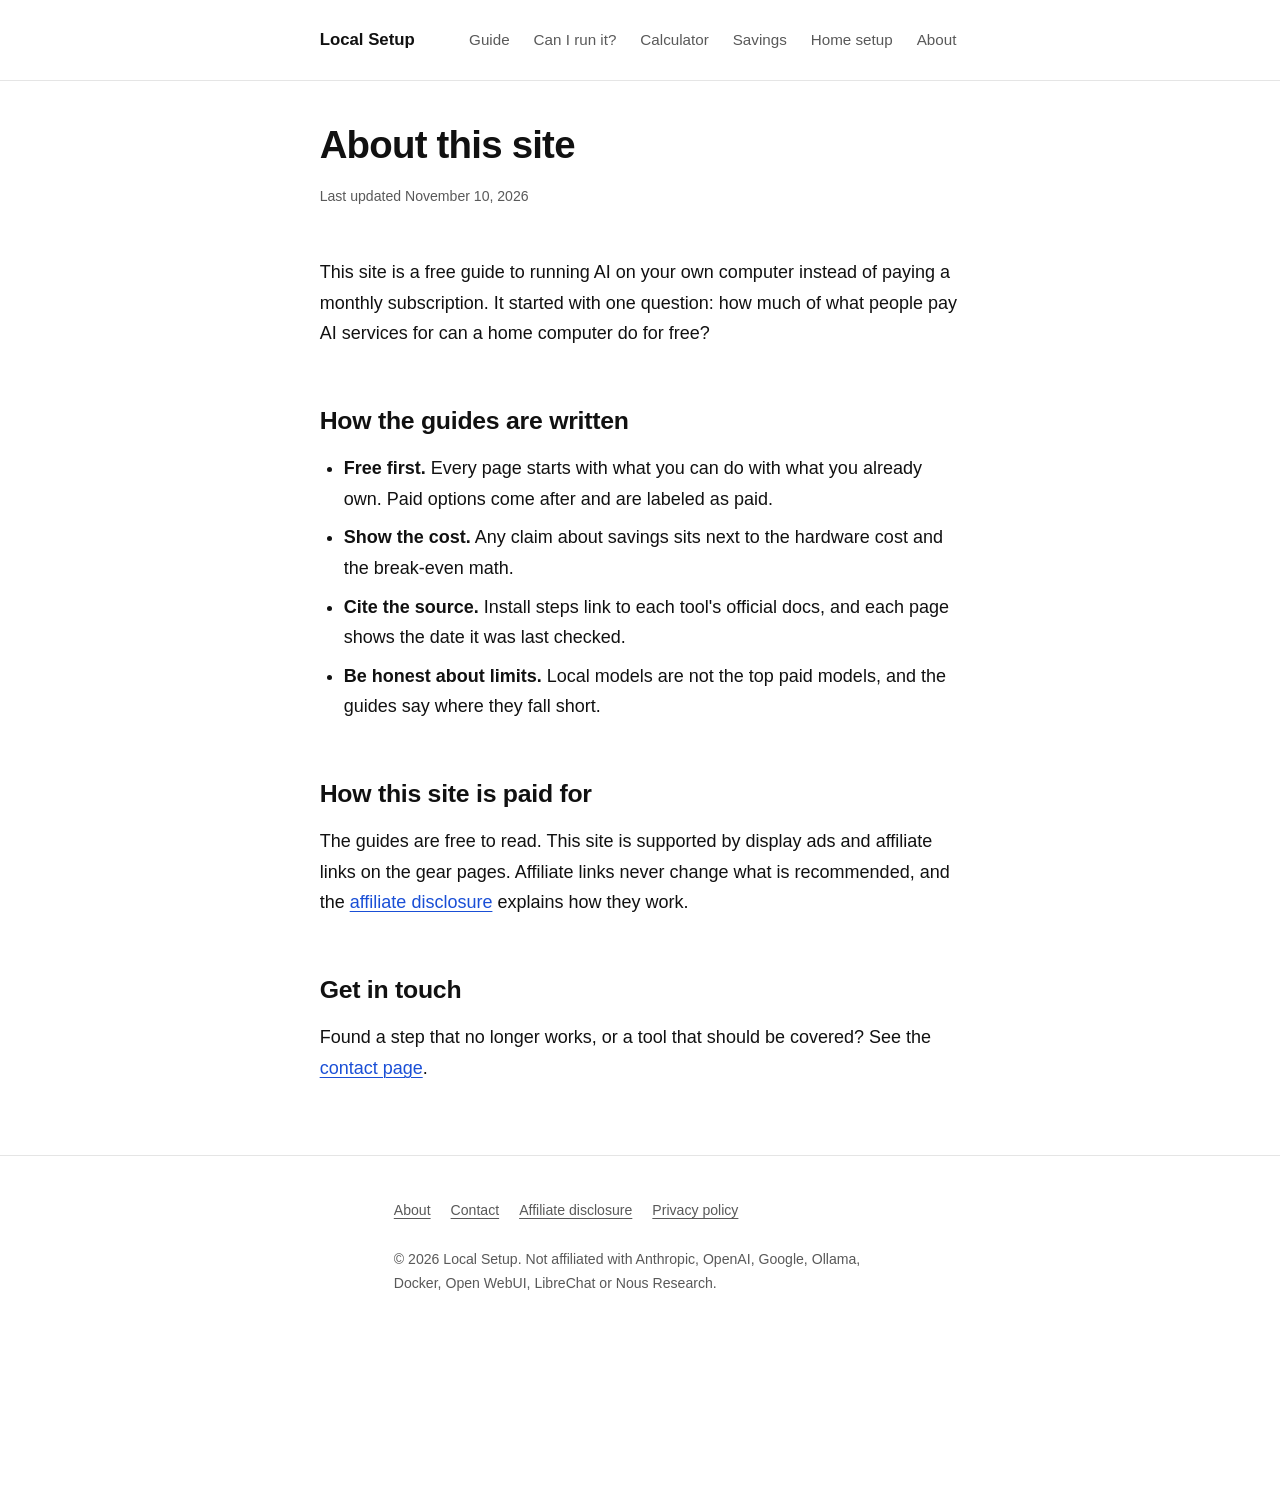
==== commit 5baa7a0f: "Add hardware checker and cost calculator pages, refresh guide pages Co-Authored-By: Claude Fable 5.2" ====
--- a/docs/about.html
+++ b/docs/about.html
@@ -4,10 +4,48 @@
 <meta charset="utf-8">
 <meta name="viewport" content="width=device-width, initial-scale=1">
 <title>About this site | Local Setup</title>
-<meta name="description" content="Who runs Local Setup and why the guides are free-first.">
+<meta name="description" content="Who runs this site and why the guides are free-first.">
 <link rel="canonical" href="https://welles-carbert.github.io/Local-setup/about.html">
+<meta property="og:type" content="website">
+<meta property="og:title" content="About this site | Local Setup">
+<meta property="og:description" content="Who runs this site and why the guides are free-first.">
 <meta property="og:url" content="https://welles-carbert.github.io/Local-setup/about.html">
-<link rel="stylesheet" href="assets/style.css?v=4">
+<link rel="stylesheet" href="assets/style.css?v=5">
+<script type="application/ld+json">
+{
+ "@context": "https://schema.org",
+ "@graph": [
+  {
+   "@type": "BreadcrumbList",
+   "itemListElement": [
+    {
+     "@type": "ListItem",
+     "position": 1,
+     "name": "Local Setup",
+     "item": "https://welles-carbert.github.io/Local-setup/"
+    },
+    {
+     "@type": "ListItem",
+     "position": 2,
+     "name": "About this site",
+     "item": "https://welles-carbert.github.io/Local-setup/about.html"
+    }
+   ]
+  },
+  {
+   "@type": "AboutPage",
+   "name": "About this site | Local Setup",
+   "description": "Who runs this site and why the guides are free-first.",
+   "url": "https://welles-carbert.github.io/Local-setup/about.html",
+   "publisher": {
+    "@type": "Organization",
+    "name": "Local Setup",
+    "url": "https://welles-carbert.github.io/Local-setup/"
+   }
+  }
+ ]
+}
+</script>
 </head>
 <body>
 <header class="site-header">
@@ -15,6 +53,8 @@
     <a class="brand" href="index.html">Local Setup</a>
     <nav class="site-nav" aria-label="Main">
       <a href="get-ready.html">Guide</a>
+      <a href="what-can-i-run.html">Can I run it?</a>
+      <a href="cost-calculator.html">Calculator</a>
       <a href="savings.html">Savings</a>
       <a href="home-setup.html">Home setup</a>
       <a href="about.html">About</a>
@@ -22,9 +62,13 @@
   </div>
 </header>
 <main class="wrap">
-<div class="hero"><h1>About this site</h1><p class="meta">Last updated November 6, 2026</p></div>
+<div class="hero">
+  <h1>About this site</h1>
+  <p class="meta">Last updated November 10, 2026</p>
+</div>
 
-<p>Local Setup is a free guide to running AI on your own computer instead of paying a monthly subscription. It started with one question: how much of what people pay AI services for can a home computer do for free?</p>
+<p>This site is a free guide to running AI on your own computer instead of paying a monthly subscription. It started with one question: how much of what people pay AI services for can a home computer do for free?</p>
+
 <h2>How the guides are written</h2>
 <ul>
   <li><strong>Free first.</strong> Every page starts with what you can do with what you already own. Paid options come after and are labeled as paid.</li>
@@ -32,8 +76,10 @@
   <li><strong>Cite the source.</strong> Install steps link to each tool's official docs, and each page shows the date it was last checked.</li>
   <li><strong>Be honest about limits.</strong> Local models are not the top paid models, and the guides say where they fall short.</li>
 </ul>
-<h2>How the site is paid for</h2>
-<p>The guides are free to read. The site is supported by display ads and affiliate links on the gear pages. Affiliate links never change what is recommended, and the <a href="disclosure.html">affiliate disclosure</a> explains how they work.</p>
+
+<h2>How this site is paid for</h2>
+<p>The guides are free to read. This site is supported by display ads and affiliate links on the gear pages. Affiliate links never change what is recommended, and the <a href="disclosure.html">affiliate disclosure</a> explains how they work.</p>
+
 <h2>Get in touch</h2>
 <p>Found a step that no longer works, or a tool that should be covered? See the <a href="contact.html">contact page</a>.</p>
 
@@ -49,6 +95,6 @@
     <p>© <span id="year">2026</span> Local Setup. Not affiliated with Anthropic, OpenAI, Google, Ollama, Docker, Open WebUI, LibreChat or Nous Research.</p>
   </div>
 </footer>
-<script src="assets/app.js?v=4"></script>
+<script src="assets/app.js?v=5"></script>
 </body>
 </html>
--- a/docs/assets/style.css
+++ b/docs/assets/style.css
@@ -1,166 +1,665 @@
 :root {
   --text: #111;
-  --muted: #666;
+  --muted: #595959;
   --line: #e5e5e5;
-  --soft: #f6f6f6;
+  --soft: #f7f7f7;
   --accent: #1a4fd6;
-  --max: 700px;
+  --accent-light: #edf2fd;
+  --done: #1e7e34;
+  --max: 68ch;
   color-scheme: light;
 }
+
 * { box-sizing: border-box; }
 html { scroll-behavior: smooth; }
+
 body {
   margin: 0;
   background: #fff;
   color: var(--text);
-  font: 17px/1.7 -apple-system, BlinkMacSystemFont, "Segoe UI", Roboto, Helvetica, Arial, sans-serif;
+  font: 18px/1.7 -apple-system, BlinkMacSystemFont, "Segoe UI", Roboto, Helvetica, Arial, sans-serif;
   -webkit-text-size-adjust: 100%;
-}
-a { color: var(--accent); text-underline-offset: 2px; }
-.wrap { max-width: var(--max); margin: 0 auto; padding: 0 16px; }
-
-/* Header */
-.site-header { border-bottom: 1px solid var(--line); }
-.site-header .wrap { display: flex; flex-wrap: wrap; align-items: baseline; justify-content: space-between; gap: 6px 24px; padding-top: 18px; padding-bottom: 18px; }
-.brand { font-weight: 600; text-decoration: none; color: var(--text); }
-.brand span { color: inherit; }
-.site-nav { display: flex; flex-wrap: wrap; gap: 4px 20px; font-size: .93rem; }
-.site-nav a { color: var(--muted); text-decoration: none; }
-.site-nav a:hover { color: var(--text); }
-
-/* Intro */
-.hero { padding: 56px 0 8px; }
-.hero h1 { font-size: clamp(1.75rem, 5vw, 2.3rem); line-height: 1.2; font-weight: 700; letter-spacing: -.01em; margin: 0 0 16px; }
-.lede { font-size: 1.1rem; margin: 0 0 16px; }
-.meta { font-size: .85rem; color: var(--muted); }
-.btn { display: inline-block; color: #fff; background: var(--text); padding: 9px 16px; border-radius: 4px; text-decoration: none; font-size: .95rem; }
-.btn:hover { background: #333; }
-
-/* Contents */
-.toc { margin: 32px 0; padding: 0; }
-.toc strong { display: block; font-size: .8rem; text-transform: uppercase; letter-spacing: .06em; color: var(--muted); font-weight: 600; margin-bottom: 6px; }
-.toc ol { margin: 0; padding-left: 20px; }
-
-/* Headings */
-section { padding: 0; }
-h2 { font-size: 1.5rem; line-height: 1.3; margin: 64px 0 12px; scroll-margin-top: 16px; letter-spacing: -.01em; }
-h3 { font-size: 1.15rem; margin: 44px 0 8px; scroll-margin-top: 16px; }
-h4 { font-size: 1rem; margin: 24px 0 6px; }
-.part-label { display: none; }
-.step-num { color: var(--muted); font-weight: 400; margin-right: 10px; }
+  padding-bottom: 120px;
+}
+
+@media (min-width: 760px) {
+  body { padding-bottom: 150px; }
+}
+
+a {
+  color: var(--accent);
+  text-underline-offset: 3px;
+  text-decoration-thickness: 1px;
+}
+a:hover {
+  text-decoration-thickness: 2px;
+}
+
+:focus-visible {
+  outline: 2px solid var(--accent);
+  outline-offset: 3px;
+}
+
+.wrap {
+  max-width: var(--max);
+  margin: 0 auto;
+  padding: 0 20px;
+}
+
+.site-header {
+  border-bottom: 1px solid var(--line);
+  background: #fff;
+}
+.site-header .wrap {
+  display: flex;
+  flex-wrap: wrap;
+  align-items: baseline;
+  justify-content: space-between;
+  gap: 8px 24px;
+  padding-top: 18px;
+  padding-bottom: 18px;
+}
+.brand {
+  font-weight: 700;
+  font-size: 1.05rem;
+  text-decoration: none;
+  color: var(--text);
+  display: inline-flex;
+  align-items: center;
+  min-height: 44px;
+}
+.site-nav {
+  display: flex;
+  flex-wrap: wrap;
+  gap: 0 16px;
+  font-size: .95rem;
+}
+.site-nav a {
+  color: var(--muted);
+  text-decoration: none;
+  display: inline-flex;
+  align-items: center;
+  min-height: 44px;
+  padding: 0 4px;
+}
+.site-nav a:hover {
+  color: var(--text);
+}
+
+.hero {
+  padding: 40px 0 16px;
+}
+.hero h1 {
+  font-size: clamp(1.85rem, 5vw, 2.4rem);
+  line-height: 1.25;
+  font-weight: 700;
+  letter-spacing: -.02em;
+  margin: 0 0 16px;
+}
+.lede {
+  font-size: 1.15rem;
+  line-height: 1.6;
+  margin: 0 0 20px;
+}
+.meta {
+  font-size: .88rem;
+  color: var(--muted);
+}
+
+.glance-grid {
+  display: grid;
+  grid-template-columns: repeat(2, 1fr);
+  gap: 12px;
+  margin: 28px 0;
+  padding: 20px;
+  background: var(--soft);
+  border: 1px solid var(--line);
+  border-radius: 6px;
+}
+@media (min-width: 580px) {
+  .glance-grid {
+    grid-template-columns: repeat(4, 1fr);
+  }
+}
+.glance-item strong {
+  display: block;
+  font-size: .78rem;
+  text-transform: uppercase;
+  letter-spacing: .06em;
+  color: var(--muted);
+  margin-bottom: 4px;
+}
+.glance-item span {
+  display: block;
+  font-size: 1.05rem;
+  font-weight: 600;
+  color: var(--text);
+}
+
+.btn-start {
+  display: inline-flex;
+  align-items: center;
+  justify-content: center;
+  min-height: 48px;
+  padding: 12px 24px;
+  background: var(--text);
+  color: #fff;
+  text-decoration: none;
+  border-radius: 4px;
+  font-size: 1.05rem;
+  font-weight: 600;
+  margin: 8px 0 16px;
+}
+.btn-start:hover {
+  background: #333;
+  color: #fff;
+}
+
+.page-head {
+  padding: 36px 0 8px;
+}
+.progress-meta {
+  display: flex;
+  align-items: center;
+  justify-content: space-between;
+  gap: 12px;
+  margin-bottom: 8px;
+  font-size: .88rem;
+  color: var(--muted);
+}
+.progress-track {
+  width: 100%;
+  height: 6px;
+  background: var(--line);
+  border-radius: 3px;
+  overflow: hidden;
+  margin-bottom: 24px;
+}
+.progress-fill {
+  height: 100%;
+  background: var(--accent);
+  transition: width .2s ease;
+}
+
+.page-head h1 {
+  font-size: clamp(1.8rem, 5vw, 2.3rem);
+  line-height: 1.25;
+  letter-spacing: -.02em;
+  margin: 0 0 16px;
+}
+
+.on-this-page {
+  background: var(--soft);
+  border: 1px solid var(--line);
+  border-radius: 6px;
+  padding: 16px 20px;
+  margin: 28px 0;
+}
+.on-this-page strong {
+  display: block;
+  font-size: .8rem;
+  text-transform: uppercase;
+  letter-spacing: .08em;
+  color: var(--muted);
+  margin-bottom: 8px;
+}
+.on-this-page ol {
+  margin: 0;
+  padding-left: 20px;
+}
+.on-this-page li {
+  margin: 6px 0;
+}
+.on-this-page a {
+  text-decoration: none;
+  color: var(--text);
+  font-size: .95rem;
+}
+.on-this-page a:hover {
+  color: var(--accent);
+  text-decoration: underline;
+}
+
+section {
+  padding: 0;
+  margin: 40px 0;
+}
+h2 {
+  font-size: 1.55rem;
+  line-height: 1.3;
+  margin: 56px 0 16px;
+  scroll-margin-top: 24px;
+  letter-spacing: -.01em;
+}
+h3 {
+  font-size: 1.22rem;
+  line-height: 1.4;
+  margin: 40px 0 12px;
+  scroll-margin-top: 24px;
+}
+h4 {
+  font-size: 1.05rem;
+  margin: 24px 0 8px;
+}
+.step-num {
+  color: var(--muted);
+  font-weight: 400;
+  margin-right: 8px;
+}
 .step-num::after { content: "."; }
 
-/* Checks and notes: plain text with a thin rule */
-.check, .note { margin: 18px 0; padding-left: 14px; border-left: 2px solid var(--line); }
-.check { border-left-color: var(--accent); }
-.check p, .note p { margin: 0; }
-
-/* Code */
-code { font-family: ui-monospace, SFMono-Regular, Menlo, Consolas, monospace; font-size: .86em; background: var(--soft); padding: 1px 4px; border-radius: 3px; overflow-wrap: anywhere; }
-.code { position: relative; margin: 14px 0; }
-.code pre { margin: 0; background: var(--soft); border: 1px solid var(--line); padding: 14px 16px; padding-right: 70px; border-radius: 4px; overflow-x: auto; font-size: .84rem; line-height: 1.55; }
-.code pre code { background: none; padding: 0; font-size: inherit; overflow-wrap: normal; }
-.copy { position: absolute; top: 8px; right: 8px; background: #fff; color: var(--muted); border: 1px solid var(--line); border-radius: 3px; padding: 2px 8px; font-size: .75rem; cursor: pointer; }
-.copy:hover { color: var(--text); border-color: #ccc; }
-
-/* Tables */
-.table-wrap { overflow-x: auto; margin: 16px 0; }
-table { border-collapse: collapse; width: 100%; font-size: .93rem; }
-th, td { text-align: left; padding: 8px 12px 8px 0; border-bottom: 1px solid var(--line); vertical-align: top; }
-th { font-weight: 600; border-bottom-color: var(--text); }
-
-/* OS tabs: plain text switcher */
-.tabs { margin: 16px 0; }
-.tab-list { display: flex; flex-wrap: wrap; gap: 20px; border-bottom: 1px solid var(--line); margin-bottom: 12px; }
-.tab-list button { border: 0; background: none; color: var(--muted); padding: 6px 0; margin-bottom: -1px; border-bottom: 2px solid transparent; cursor: pointer; font: inherit; font-size: .93rem; }
-.tab-list button:hover { color: var(--text); }
-.tab-list button[aria-selected="true"] { color: var(--text); border-bottom-color: var(--text); }
+p, ul, ol {
+  margin: 16px 0;
+}
+ul, ol {
+  padding-left: 24px;
+}
+li {
+  margin: 8px 0;
+}
+
+.note {
+  margin: 24px 0;
+  padding: 14px 18px;
+  border-left: 3px solid var(--muted);
+  background: var(--soft);
+  border-radius: 0 4px 4px 0;
+  font-size: .96rem;
+}
+.note p { margin: 0; }
+
+.check {
+  margin: 28px 0;
+  padding: 16px 18px;
+  border: 1px solid #d3dff9;
+  background: var(--accent-light);
+  border-radius: 6px;
+  transition: all .2s ease;
+}
+.check.is-done {
+  border-color: #c3e6cb;
+  background: #f3faf5;
+}
+.check p {
+  margin: 0;
+  font-size: .96rem;
+}
+.check-toggle {
+  display: flex;
+  align-items: flex-start;
+  gap: 12px;
+  cursor: pointer;
+  min-height: 44px;
+}
+.check-toggle input[type="checkbox"] {
+  width: 22px;
+  height: 22px;
+  margin-top: 3px;
+  cursor: pointer;
+  accent-color: var(--accent);
+  flex-shrink: 0;
+}
+.check.is-done .check-toggle input[type="checkbox"] {
+  accent-color: var(--done);
+}
+.check-text {
+  flex-grow: 1;
+}
+
+code {
+  font-family: ui-monospace, SFMono-Regular, Menlo, Consolas, monospace;
+  font-size: .88em;
+  background: var(--soft);
+  padding: 2px 5px;
+  border-radius: 3px;
+  overflow-wrap: anywhere;
+}
+.code {
+  position: relative;
+  margin: 20px 0;
+}
+.code pre {
+  margin: 0;
+  background: var(--soft);
+  border: 1px solid var(--line);
+  padding: 16px;
+  padding-right: 80px;
+  border-radius: 6px;
+  overflow-x: auto;
+  font-size: .86rem;
+  line-height: 1.55;
+}
+.code pre code {
+  background: none;
+  padding: 0;
+  font-size: inherit;
+  overflow-wrap: normal;
+}
+.copy {
+  position: absolute;
+  top: 8px;
+  right: 8px;
+  background: #fff;
+  color: var(--muted);
+  border: 1px solid var(--line);
+  border-radius: 4px;
+  padding: 8px 14px;
+  min-height: 44px;
+  min-width: 60px;
+  display: inline-flex;
+  align-items: center;
+  justify-content: center;
+  font-size: .82rem;
+  font-weight: 500;
+  cursor: pointer;
+}
+.copy:hover {
+  color: var(--text);
+  border-color: #bbb;
+}
+
+.table-wrap {
+  overflow-x: auto;
+  margin: 24px 0;
+  border: 1px solid var(--line);
+  border-radius: 6px;
+}
+table {
+  border-collapse: collapse;
+  width: 100%;
+  font-size: .95rem;
+}
+th, td {
+  text-align: left;
+  padding: 12px 14px;
+  border-bottom: 1px solid var(--line);
+  vertical-align: top;
+}
+th {
+  background: var(--soft);
+  font-weight: 600;
+  border-bottom: 2px solid var(--line);
+}
+tr:last-child td {
+  border-bottom: none;
+}
+
+.tabs {
+  margin: 24px 0;
+}
+.tab-list {
+  display: flex;
+  flex-wrap: wrap;
+  gap: 16px;
+  border-bottom: 1px solid var(--line);
+  margin-bottom: 16px;
+}
+.tab-list button {
+  border: 0;
+  background: none;
+  color: var(--muted);
+  padding: 10px 0;
+  min-height: 44px;
+  display: inline-flex;
+  align-items: center;
+  margin-bottom: -1px;
+  border-bottom: 3px solid transparent;
+  cursor: pointer;
+  font: inherit;
+  font-size: .96rem;
+  font-weight: 500;
+}
+.tab-list button:hover {
+  color: var(--text);
+}
+.tab-list button[aria-selected="true"] {
+  color: var(--text);
+  border-bottom-color: var(--accent);
+}
 .js .tab-panel[hidden] { display: none; }
 .js .tab-panel > h4:first-child { display: none; }
 .no-js .tab-list { display: none; }
-
-/* Option lists (workspace apps, gear): rows, not boxes */
-.cards { margin: 12px 0; border-top: 1px solid var(--line); }
-.card { padding: 16px 0; border-bottom: 1px solid var(--line); }
-.card h4 { margin: 0 0 2px; font-size: 1rem; }
-.card p { margin: 4px 0; font-size: .95rem; }
-.card .tag { font-size: .75rem; text-transform: uppercase; letter-spacing: .06em; color: var(--muted); }
-.card .tag.paid { color: var(--muted); }
-.card.pick .tag { color: var(--accent); }
-.slot { margin-top: 6px; font-size: .9rem; }
-
-/* Savings article */
-.blog { margin: 0; }
-.blog h2 { margin-top: 72px; padding-top: 40px; border-top: 1px solid var(--line); }
-
-/* Calculator */
-.calc { border: 1px solid var(--line); border-radius: 4px; padding: 18px 18px 14px; margin: 22px 0; }
-.calc h3 { font-size: 1.05rem; }
-.calc-grid { display: grid; grid-template-columns: repeat(auto-fit, minmax(180px, 1fr)); gap: 14px; }
-.calc label { display: block; font-size: .85rem; color: var(--muted); margin-bottom: 4px; }
-.calc input, .calc select { width: 100%; padding: 8px 10px; font: inherit; font-size: 1rem; border: 1px solid #ccc; border-radius: 3px; background: #fff; color: var(--text); }
-.calc input:focus, .calc select:focus { outline: 2px solid var(--accent); outline-offset: -1px; border-color: var(--accent); }
-.calc-out { margin: 16px 0 6px; font-size: 1.05rem; }
-.calc-out strong { color: var(--text); }
-
-/* Gear */
-#gear h2 { margin-top: 72px; padding-top: 40px; border-top: 1px solid var(--line); }
-.disclosure { border: 1px solid var(--text); padding: 12px 14px; margin: 18px 0 8px; font-size: .95rem; }
-.gear-cat { margin: 8px 0; }
-.gear-cat h3 { margin-top: 36px; }
-
-/* Ad slots: reserved space so nothing jumps when ads load */
-.ad-slot { margin: 48px 0; min-height: 120px; display: flex; align-items: center; justify-content: center; background: var(--soft); color: #999; font-size: .72rem; text-transform: uppercase; letter-spacing: .1em; }
+.no-js .tab-panel { display: block; margin-bottom: 28px; }
+.no-js .tab-panel > h4:first-child { display: block; }
+
+.cards {
+  margin: 16px 0;
+  border-top: 1px solid var(--line);
+}
+.card {
+  padding: 20px 0;
+  border-bottom: 1px solid var(--line);
+}
+.card h4 {
+  margin: 4px 0 6px;
+  font-size: 1.1rem;
+}
+.card p {
+  margin: 6px 0;
+  font-size: .96rem;
+}
+.card .tag {
+  font-size: .75rem;
+  text-transform: uppercase;
+  letter-spacing: .08em;
+  font-weight: 600;
+  color: var(--muted);
+}
+.card.pick .tag {
+  color: var(--accent);
+}
+.slot {
+  margin-top: 8px;
+  font-size: .92rem;
+}
+.slot a {
+  display: inline-block;
+  min-height: 44px;
+  line-height: 44px;
+}
+
+.calc {
+  border: 1px solid var(--line);
+  border-radius: 6px;
+  padding: 24px;
+  margin: 28px 0;
+  background: var(--soft);
+}
+.calc h3 {
+  margin-top: 0;
+  font-size: 1.15rem;
+}
+.calc-grid {
+  display: grid;
+  grid-template-columns: repeat(auto-fit, minmax(200px, 1fr));
+  gap: 16px;
+}
+.calc label {
+  display: block;
+  font-size: .88rem;
+  font-weight: 500;
+  color: var(--muted);
+  margin-bottom: 6px;
+}
+.calc input, .calc select {
+  width: 100%;
+  min-height: 44px;
+  padding: 10px 12px;
+  font: inherit;
+  font-size: 1rem;
+  border: 1px solid #ccc;
+  border-radius: 4px;
+  background: #fff;
+  color: var(--text);
+}
+.calc input:focus, .calc select:focus {
+  border-color: var(--accent);
+  outline: 2px solid var(--accent);
+  outline-offset: -1px;
+}
+.calc-out {
+  margin: 20px 0 8px;
+  padding: 14px 16px;
+  background: #fff;
+  border: 1px solid var(--line);
+  border-radius: 4px;
+  font-size: 1.05rem;
+}
+.calc-out strong {
+  color: var(--text);
+}
+
+.disclosure {
+  border: 1px solid var(--text);
+  border-radius: 4px;
+  padding: 14px 16px;
+  margin: 24px 0 16px;
+  font-size: .95rem;
+}
+.gear-cat {
+  margin: 28px 0;
+}
+.gear-cat h2 {
+  margin-top: 48px;
+  padding-top: 24px;
+  border-top: 1px solid var(--line);
+}
+
+.steps {
+  padding-left: 24px;
+  margin: 24px 0;
+}
+.steps li {
+  margin: 18px 0;
+}
+.steps a {
+  font-weight: 600;
+  font-size: 1.05rem;
+}
+.steps span {
+  color: var(--muted);
+  font-size: .96rem;
+}
+
+.pager {
+  margin: 48px 0 24px;
+  display: flex;
+  flex-direction: column;
+  gap: 16px;
+}
+.pager .next {
+  display: flex;
+  flex-direction: column;
+  justify-content: center;
+  border: 1px solid var(--text);
+  border-radius: 6px;
+  padding: 16px 20px;
+  min-height: 64px;
+  text-decoration: none;
+  color: var(--text);
+  font-weight: 600;
+  font-size: 1.1rem;
+}
+.pager .next span {
+  font-size: .78rem;
+  font-weight: 500;
+  color: var(--muted);
+  text-transform: uppercase;
+  letter-spacing: .08em;
+  margin-bottom: 4px;
+}
+.pager .next:hover {
+  background: var(--text);
+  color: #fff;
+}
+.pager .next:hover span {
+  color: #ccc;
+}
+.pager .back {
+  display: inline-flex;
+  align-items: center;
+  color: var(--muted);
+  font-size: .98rem;
+  min-height: 44px;
+}
+.pager .back:hover {
+  color: var(--text);
+}
+
+.ad-slot {
+  margin: 48px 0;
+  min-height: 120px;
+  display: flex;
+  align-items: center;
+  justify-content: center;
+  background: var(--soft);
+  color: #999;
+  font-size: .75rem;
+  text-transform: uppercase;
+  letter-spacing: .1em;
+  border-radius: 4px;
+}
 .ad-slot::before { content: "Advertisement"; }
-.ad-slot.wide { min-height: 100px; }
-
-/* Support and footer */
-.support { margin: 56px 0; padding-top: 8px; }
-.support h2 { margin-top: 0; }
-.site-footer { border-top: 1px solid var(--line); margin-top: 64px; padding: 28px 0 48px; font-size: .85rem; color: var(--muted); }
-.site-footer nav { display: flex; flex-wrap: wrap; gap: 6px 18px; margin-bottom: 10px; }
-.site-footer a { color: var(--muted); }
-
-.sources { font-size: .88rem; }
-.sources li { overflow-wrap: anywhere; }
-ul, ol { padding-left: 22px; }
-li { margin: 4px 0; }
-
-/* Multi-page guide */
-body { font-size: 18px; padding-bottom: 76px; }
-@media (min-width: 760px) { body { padding-bottom: 106px; } }
-.page-head { padding: 48px 0 4px; }
-.page-head h1 { font-size: clamp(1.7rem, 5vw, 2.2rem); line-height: 1.2; letter-spacing: -.01em; margin: 0 0 14px; }
-.progress { font-size: .85rem; color: var(--muted); margin: 0 0 6px; }
-main > h2:first-of-type, .page-head + .ad-slot + h2 { margin-top: 40px; }
-.steps { padding-left: 22px; }
-.steps li { margin: 14px 0; }
-.steps a { font-weight: 600; }
-.steps span { color: var(--muted); font-size: .95rem; }
-.pager { margin: 48px 0 8px; display: flex; flex-direction: column; gap: 14px; }
-.pager .next { display: block; border: 1px solid var(--text); border-radius: 4px; padding: 14px 18px; text-decoration: none; color: var(--text); font-weight: 600; font-size: 1.05rem; }
-.pager .next span { display: block; font-size: .78rem; font-weight: 400; color: var(--muted); text-transform: uppercase; letter-spacing: .06em; margin-bottom: 2px; }
-.pager .next:hover { background: var(--text); color: #fff; }
-.pager .next:hover span { color: #ccc; }
-.pager .back { color: var(--muted); font-size: .93rem; }
-
-/* Sticky banner: one small ad fixed to the bottom; body padding keeps it off the content */
-.ad-sticky { position: fixed; left: 0; right: 0; bottom: 0; height: 60px; background: #fff; border-top: 1px solid var(--line); display: flex; align-items: center; justify-content: center; color: #999; font-size: .72rem; text-transform: uppercase; letter-spacing: .1em; z-index: 10; }
+
+.ad-sticky {
+  position: fixed;
+  left: 0;
+  right: 0;
+  bottom: 0;
+  height: 60px;
+  background: #fff;
+  border-top: 1px solid var(--line);
+  display: flex;
+  align-items: center;
+  justify-content: center;
+  color: #999;
+  font-size: .75rem;
+  text-transform: uppercase;
+  letter-spacing: .1em;
+  z-index: 100;
+}
 .ad-sticky::before { content: "Advertisement"; }
-@media (min-width: 760px) { .ad-sticky { height: 90px; } }
-
-/* Bigger tap targets on phones */
-.site-footer nav a, .site-nav a { display: inline-block; padding: 8px 0; }
-.site-footer nav { gap: 0 20px; }
-.copy { padding: 6px 12px; font-size: .8rem; }
-.slot a { display: inline-block; padding: 10px 0; }
-.pager .back { display: inline-block; padding: 8px 0; }
-
-/* Phones: less empty space up top so the reader sees content before the first ad */
+@media (min-width: 760px) {
+  .ad-sticky { height: 90px; }
+}
+
+.site-footer {
+  border-top: 1px solid var(--line);
+  margin-top: 72px;
+  padding: 32px 0 48px;
+  font-size: .88rem;
+  color: var(--muted);
+}
+.site-footer nav {
+  display: flex;
+  flex-wrap: wrap;
+  gap: 0 20px;
+  margin-bottom: 12px;
+}
+.site-footer nav a {
+  display: inline-flex;
+  align-items: center;
+  color: var(--muted);
+  min-height: 44px;
+}
+.site-footer nav a:hover {
+  color: var(--text);
+}
+
 @media (max-width: 600px) {
-  .site-header .wrap { padding-top: 10px; padding-bottom: 6px; gap: 0 18px; }
-  .site-nav { gap: 0 16px; }
-  .page-head { padding-top: 24px; }
-  .page-head h1 { font-size: 1.6rem; }
-  .ad-slot { margin: 32px 0; min-height: 100px; }
-}
+  .site-header .wrap {
+    padding-top: 10px;
+    padding-bottom: 8px;
+  }
+  .page-head {
+    padding-top: 24px;
+  }
+  .ad-slot {
+    margin: 36px 0;
+    min-height: 100px;
+  }
+  .code pre {
+    padding-right: 16px;
+    padding-top: 48px;
+  }
+}
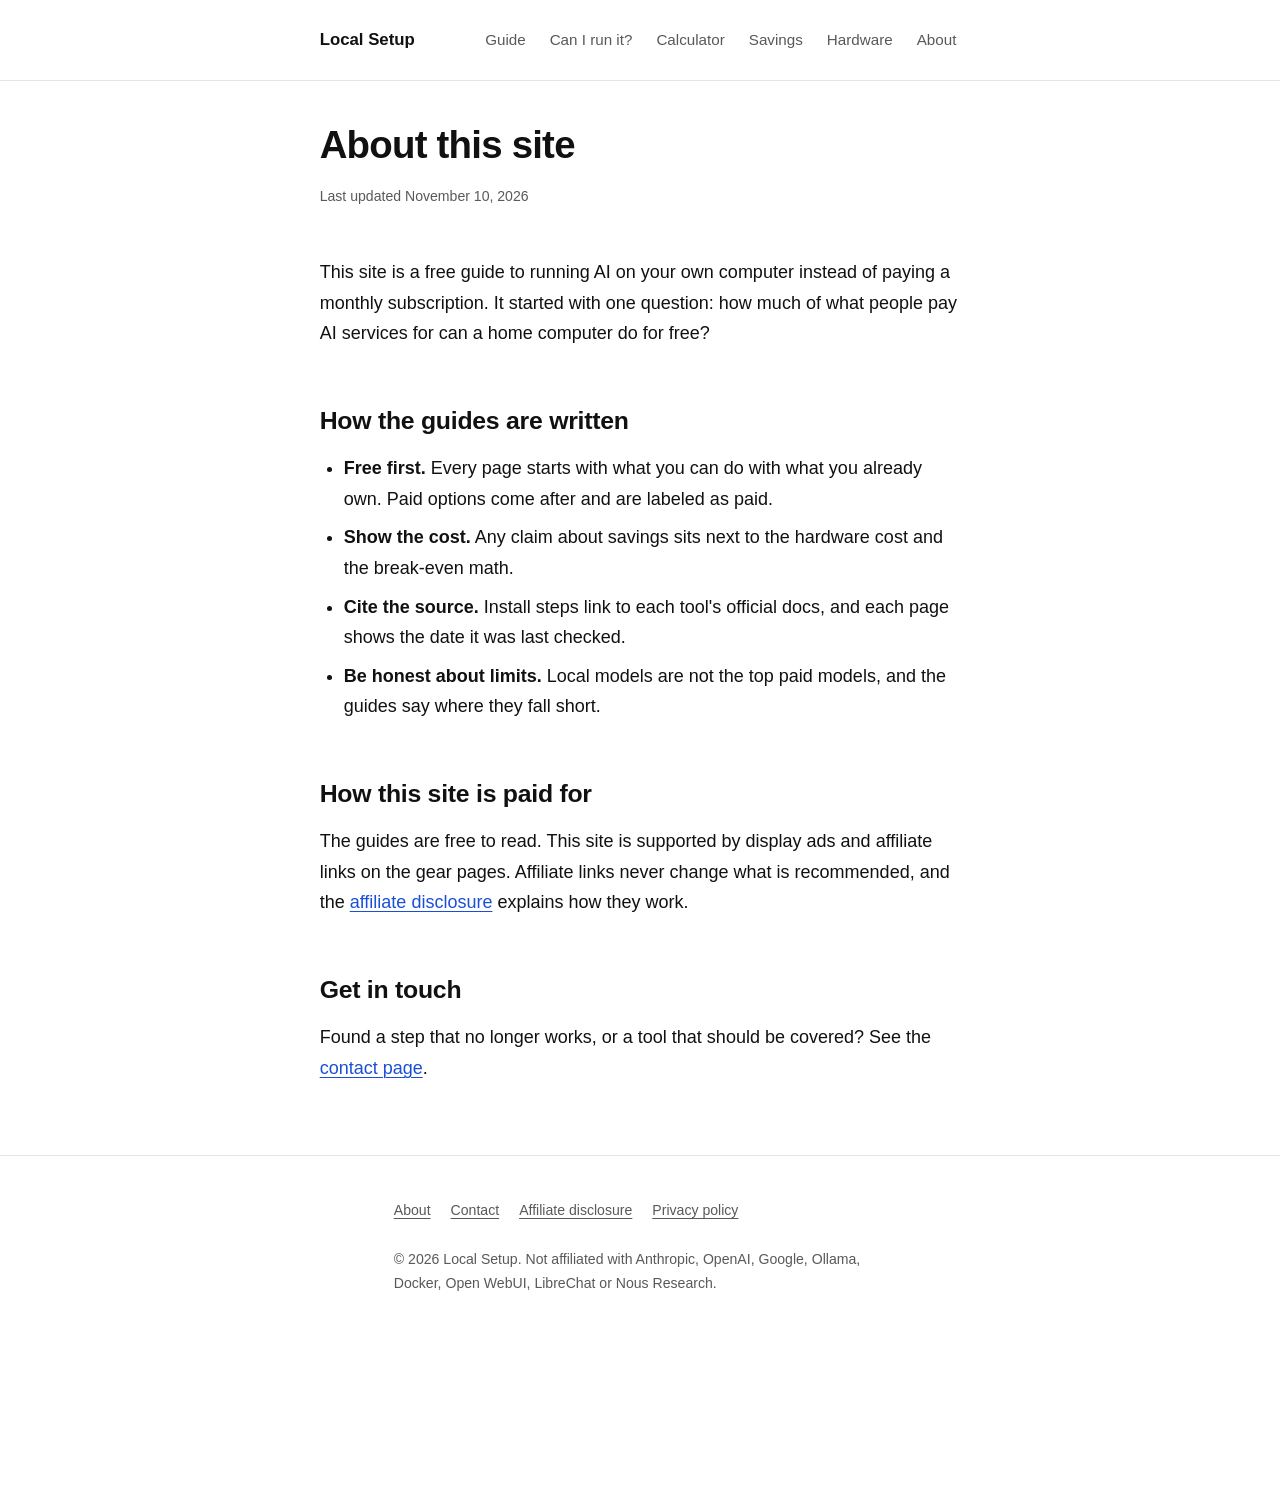
==== commit 5d792822: "Premium hardware angle and AI Studio merge - Rewrite home-setup.html as 'The hardware': NVIDIA RTX 5" ====
--- a/docs/about.html
+++ b/docs/about.html
@@ -10,7 +10,7 @@
 <meta property="og:title" content="About this site | Local Setup">
 <meta property="og:description" content="Who runs this site and why the guides are free-first.">
 <meta property="og:url" content="https://welles-carbert.github.io/Local-setup/about.html">
-<link rel="stylesheet" href="assets/style.css?v=5">
+<link rel="stylesheet" href="assets/style.css?v=6">
 <script type="application/ld+json">
 {
  "@context": "https://schema.org",
@@ -56,7 +56,7 @@
       <a href="what-can-i-run.html">Can I run it?</a>
       <a href="cost-calculator.html">Calculator</a>
       <a href="savings.html">Savings</a>
-      <a href="home-setup.html">Home setup</a>
+      <a href="home-setup.html">Hardware</a>
       <a href="about.html">About</a>
     </nav>
   </div>
@@ -95,6 +95,6 @@
     <p>© <span id="year">2026</span> Local Setup. Not affiliated with Anthropic, OpenAI, Google, Ollama, Docker, Open WebUI, LibreChat or Nous Research.</p>
   </div>
 </footer>
-<script src="assets/app.js?v=5"></script>
+<script src="assets/app.js?v=6"></script>
 </body>
 </html>
--- a/docs/assets/style.css
+++ b/docs/assets/style.css
@@ -663,3 +663,22 @@
     padding-top: 48px;
   }
 }
+
+.trouble {
+  margin: 24px 0;
+  padding: 14px 18px;
+  border: 1px solid var(--line);
+  border-left: 3px solid #b26b00;
+  border-radius: 0 6px 6px 0;
+  font-size: .95rem;
+}
+.trouble p { margin: 8px 0; }
+.trouble .trouble-title {
+  margin: 0 0 4px;
+  font-size: .78rem;
+  font-weight: 600;
+  text-transform: uppercase;
+  letter-spacing: .08em;
+  color: #8a5300;
+}
+.trouble .code { margin: 8px 0 12px; }
